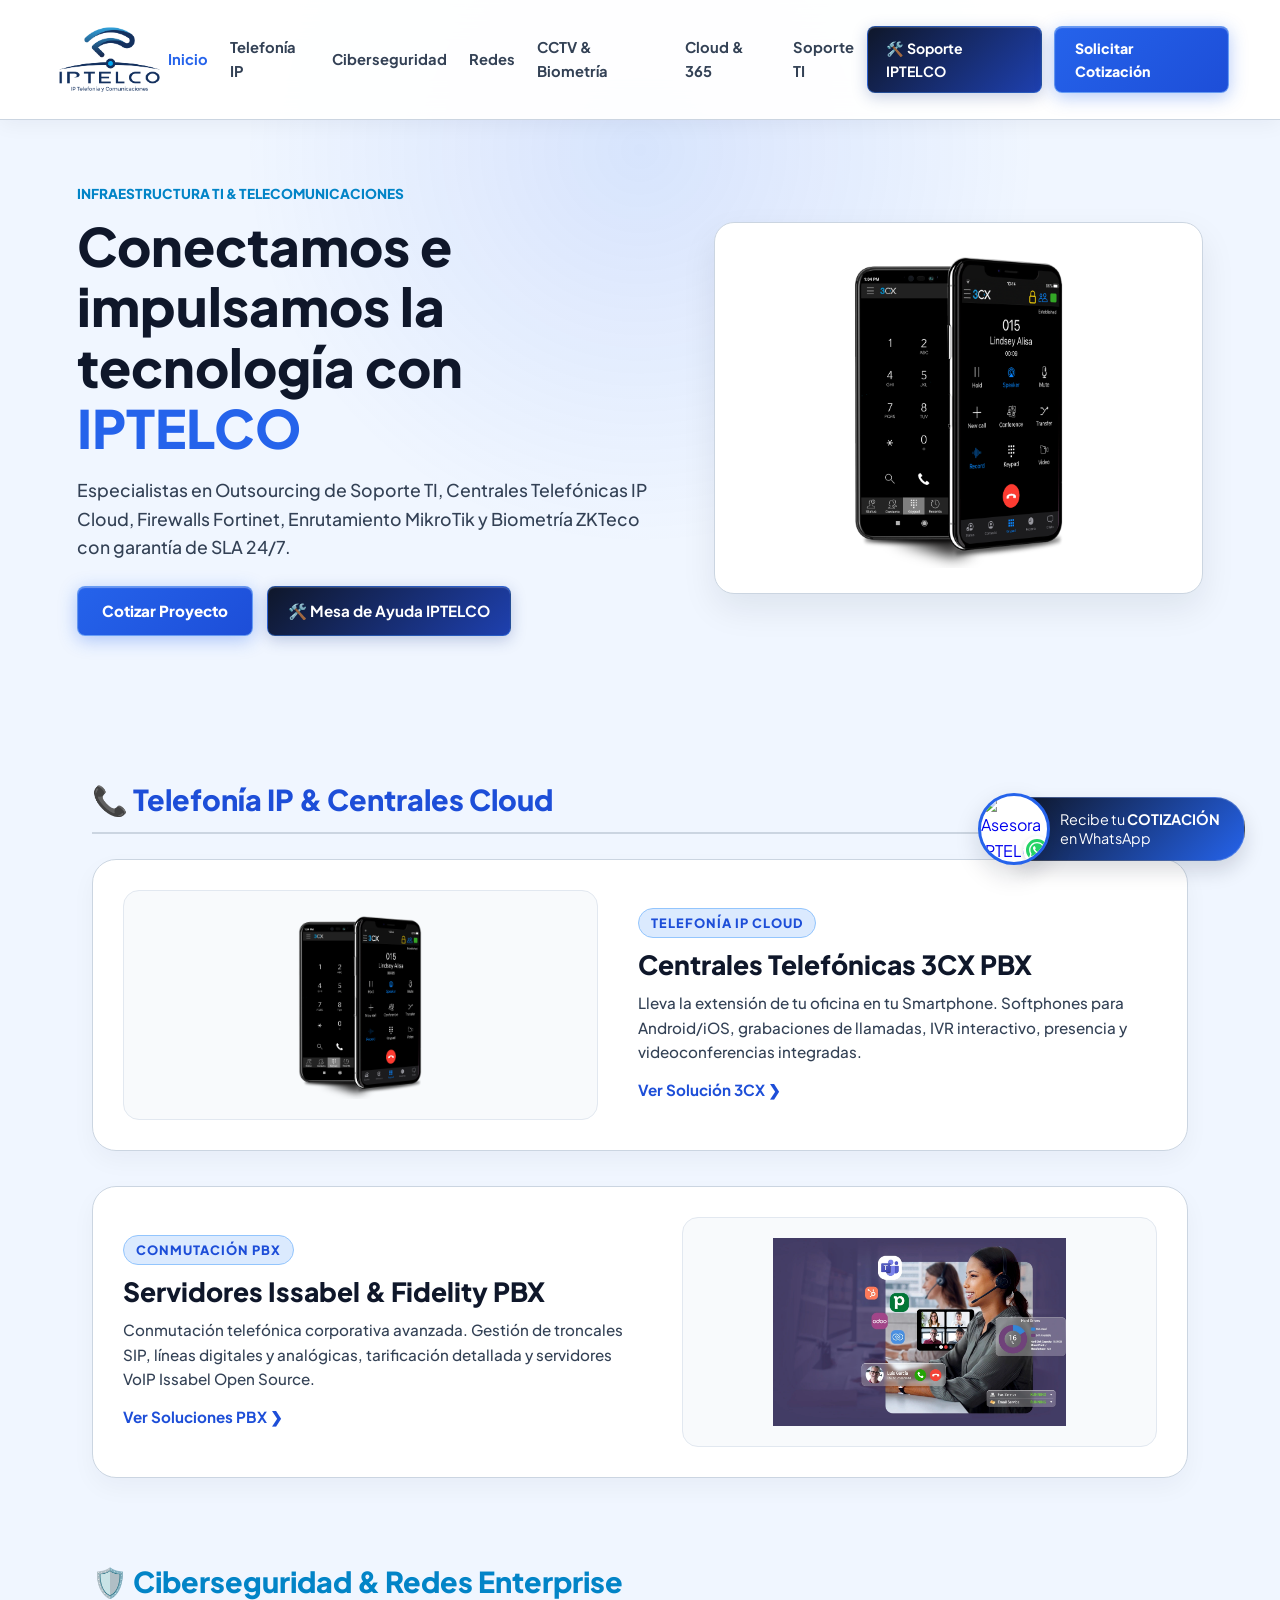
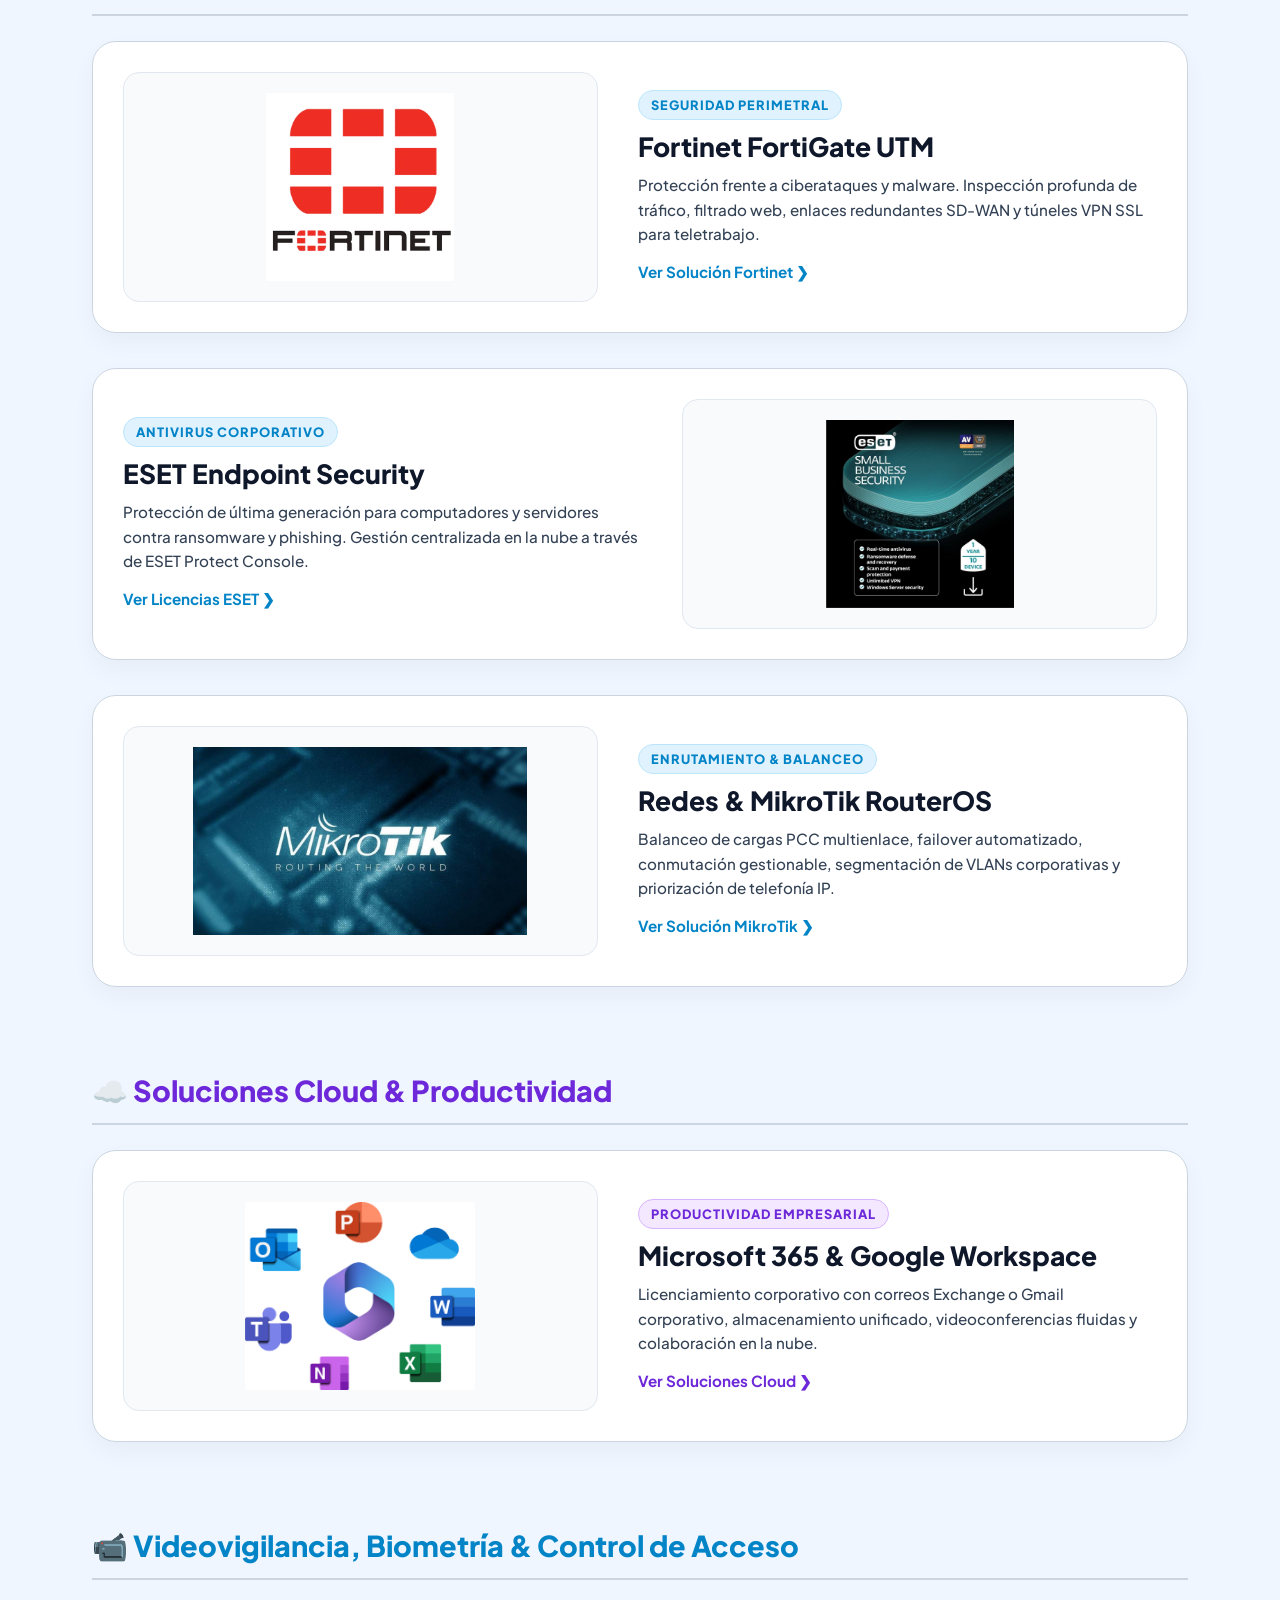
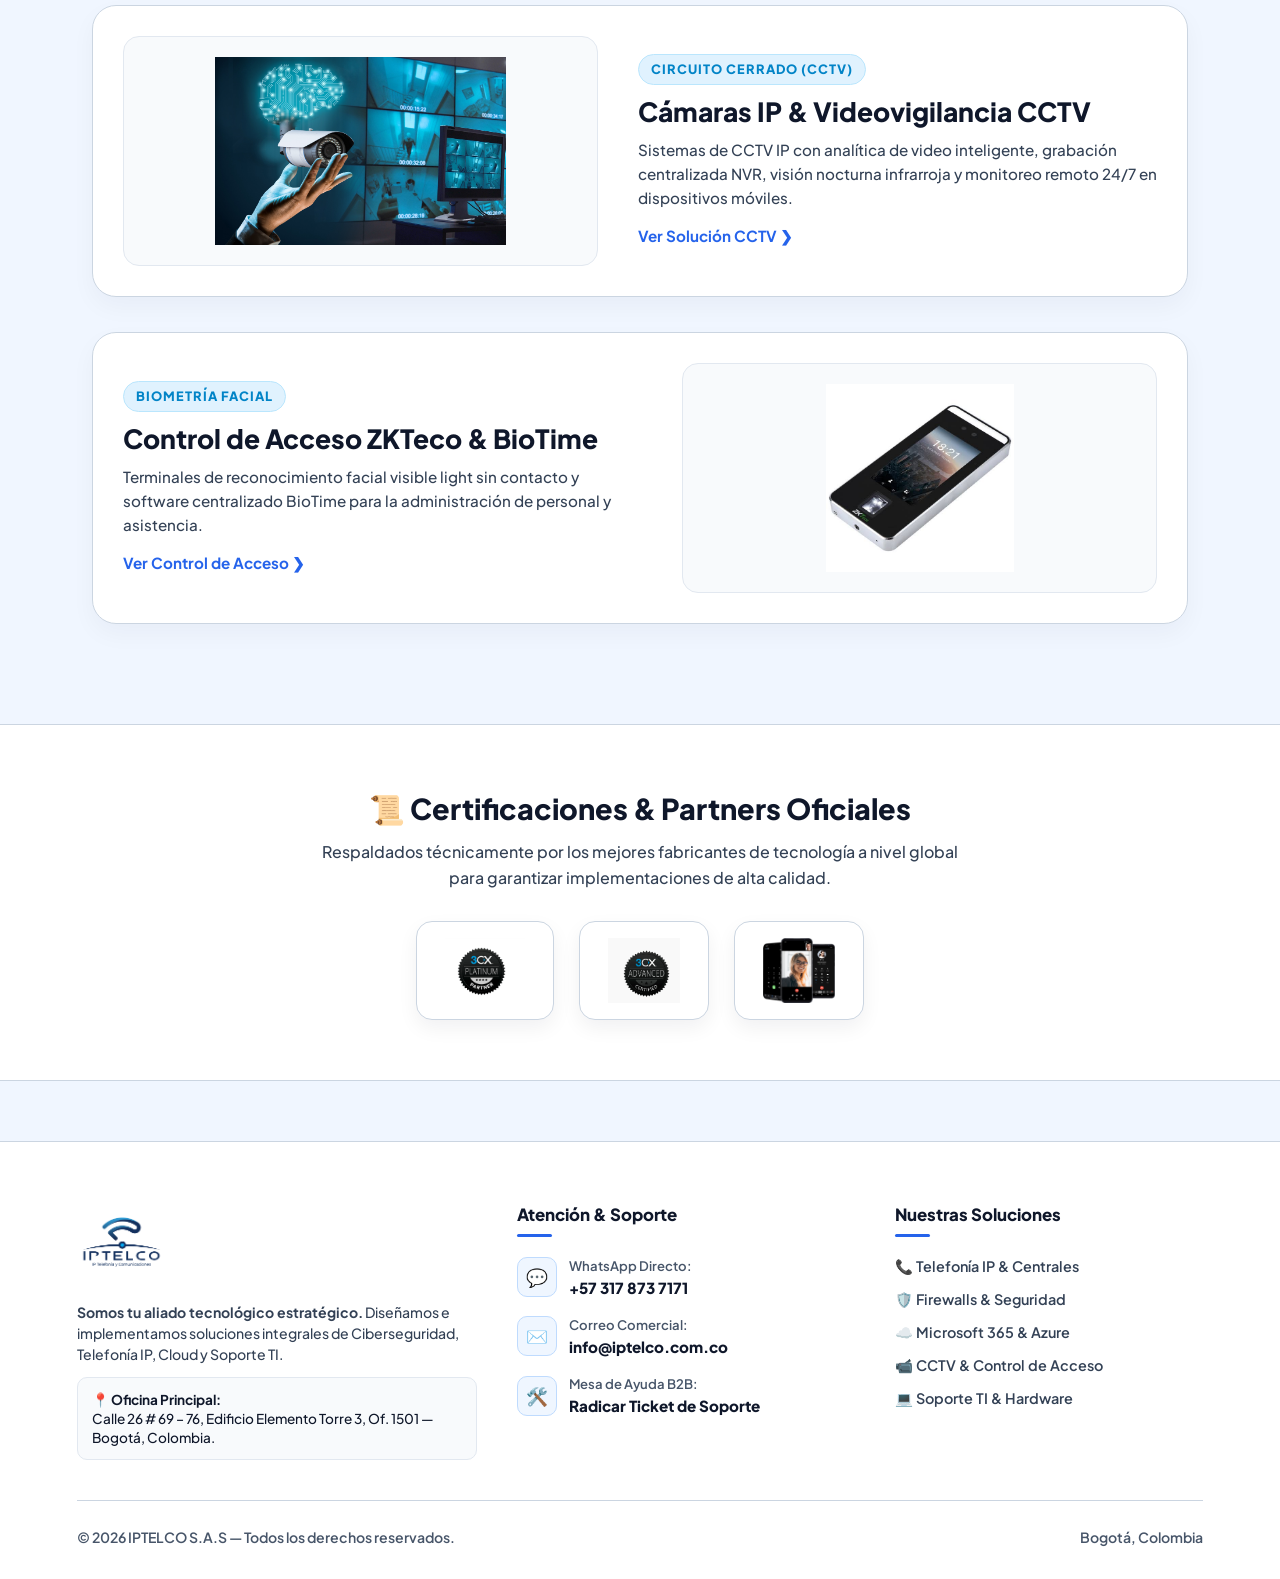
==== index.html @ e3a08867 "index.html" ====
<!DOCTYPE html>
<html lang="es">
<head>
  <meta charset="UTF-8">
  <meta name="viewport" content="width=device-width, initial-scale=1.0">
  <title>IPTELCO S.A.S | IP Telefonía y Comunicaciones</title>

  <!-- FAVICON DE LA PESTAÑA -->
  <link rel="icon" type="image/png" href="img/icono-iptelco.png">
  <link rel="shortcut icon" type="image/png" href="img/icono-iptelco.png">

  <link rel="preconnect" href="https://fonts.googleapis.com">
  <link rel="preconnect" href="https://fonts.gstatic.com" crossorigin>
  <link href="https://fonts.googleapis.com/css2?family=Plus+Jakarta+Sans:wght@400;500;600;700;800&display=swap" rel="stylesheet">

  <style>
    :root {
      --bg-dark: #f0f6ff; /* Fondo Azul Hielo Claro */
      --bg-card: #ffffff;
      --bg-card-hover: #ffffff;
      --accent-blue: #2563eb;
      --accent-cyan: #0284c7;
      --accent-glow: rgba(37, 99, 235, 0.12);
      --text-main: #0f172a;   /* Texto principal super oscuro */
      --text-muted: #334155;  /* Texto secundario de alta legibilidad */
      --border-light: #cbd5e1;
      --border-glow: rgba(37, 99, 235, 0.35);
    }

    * { box-sizing: border-box; margin: 0; padding: 0; }
    html { scroll-behavior: smooth; }
    body {
      font-family: 'Plus Jakarta Sans', sans-serif;
      background-color: var(--bg-dark);
      color: var(--text-main);
      line-height: 1.6;
      overflow-x: hidden;
    }

    .glow-bg {
      position: fixed;
      width: 800px; height: 800px;
      background: radial-gradient(circle, var(--accent-glow) 0%, rgba(240, 246, 255, 0) 70%);
      top: -250px; left: 50%; transform: translateX(-50%);
      z-index: -1; pointer-events: none;
    }

    /* PRELOADER CON LOGO GRANDE */
    #iptelco-preloader { position: fixed; top: 0; left: 0; width: 100vw; height: 100vh; background: #f8fafc; z-index: 99999; display: flex; align-items: center; justify-content: center; animation: fadeOutPreloader 0.4s ease 0.1s forwards; pointer-events: none; }
    .preloader-logo-img { height: 130px !important; width: auto !important; object-fit: contain; animation: pulseLogo 1.6s ease-in-out infinite; }
    @keyframes pulseLogo { 0% { transform: scale(0.92); opacity: 0.8; } 50% { transform: scale(1.05); opacity: 1; } 100% { transform: scale(0.92); opacity: 0.8; } }
    @keyframes fadeOutPreloader { 0% { opacity: 1; visibility: visible; } 100% { opacity: 0; visibility: hidden; } }

    /* LOGO HEADER MÁS GRANDE Y LEGIBLE */
    .brand-logo-container {
      display: flex;
      align-items: center;
      text-decoration: none;
      background: transparent !important;
      margin-left: 4%;
      height: 100%;
      mask-image: none !important;
      -webkit-mask-image: none !important;
      transition: opacity 0.2s ease, transform 0.2s ease;
    }

    .brand-logo-container:hover {
      opacity: 0.95;
      transform: scale(1.02);
    }

    .brand-logo-img {
      height: 105px !important;
      max-height: 105px !important;
      width: auto !important;
      object-fit: contain !important;
      display: block;
    }

    /* HEADER AMPLIO A 120PX PARA QUE EL LOGO RESPIRE */
    header {
      display: flex; justify-content: space-between; align-items: center;
      padding: 6px 0;
      height: 120px;
      position: sticky; top: 0;
      background: rgba(255, 255, 255, 0.95); backdrop-filter: blur(16px);
      border-bottom: 1px solid var(--border-light); z-index: 1000;
      box-shadow: 0 4px 20px rgba(15, 23, 42, 0.05);
    }

    nav { display: flex; align-items: center; gap: 22px; }
    nav a { color: #334155; text-decoration: none; font-size: 0.92rem; font-weight: 700; transition: color 0.2s; }
    nav a:hover, nav a.active { color: var(--accent-blue); }

    .header-actions {
      display: flex;
      align-items: center;
      gap: 12px;
      margin-right: 4%;
    }

    /* 🌌 BOTÓN SOPORTE DARK GLOW */
    .btn-soporte {
      background: linear-gradient(135deg, #0f172a 0%, #1e40af 100%) !important;
      color: #ffffff !important;
      border: 1px solid rgba(59, 130, 246, 0.5) !important;
      padding: 10px 18px;
      border-radius: 8px;
      font-size: 0.88rem;
      font-weight: 700;
      text-decoration: none;
      display: inline-flex;
      align-items: center;
      gap: 8px;
      box-shadow: 0 4px 15px rgba(30, 58, 138, 0.25), inset 0 1px 1px rgba(255, 255, 255, 0.2) !important;
      transition: all 0.25s ease !important;
    }
    .btn-soporte:hover {
      background: linear-gradient(135deg, #1e293b 0%, #2563eb 100%) !important;
      color: #ffffff !important;
      border-color: #60a5fa !important;
      transform: translateY(-2px);
      box-shadow: 0 6px 22px rgba(37, 99, 235, 0.4), inset 0 1px 1px rgba(255, 255, 255, 0.3) !important;
    }

    /* ⚡ BOTÓN COTIZAR PROYECTO */
    .btn-cotizar {
      background: linear-gradient(135deg, #2563eb 0%, #1d4ed8 100%) !important;
      color: #ffffff !important;
      border: 1px solid rgba(147, 197, 253, 0.6) !important;
      padding: 10px 20px;
      border-radius: 8px;
      font-size: 0.88rem;
      font-weight: 800;
      text-decoration: none;
      display: inline-flex;
      align-items: center;
      gap: 6px;
      box-shadow: 0 4px 18px rgba(37, 99, 235, 0.35), inset 0 1px 1px rgba(255, 255, 255, 0.35) !important;
      transition: all 0.25s ease !important;
    }
    .btn-cotizar:hover {
      background: linear-gradient(135deg, #1d4ed8 0%, #1e40af 100%) !important;
      color: #ffffff !important;
      transform: translateY(-2px);
      box-shadow: 0 6px 24px rgba(37, 99, 235, 0.45), inset 0 1px 1px rgba(255, 255, 255, 0.45) !important;
    }

    /* LOGO FOOTER PROPORCIONADO */
    .footer-logo-container {
      display: inline-block;
      background: transparent !important;
      mask-image: none !important;
      -webkit-mask-image: none !important;
      padding: 0 !important;
      margin-bottom: 8px;
    }

    .footer-logo-img {
      height: 80px !important;
      max-height: 80px !important;
      width: auto !important;
      object-fit: contain !important;
      display: block;
    }

    /* HERO PRINCIPAL */
    .hero { padding: 60px 6% 40px 6%; max-width: 1300px; margin: 0 auto; }
    .hero-grid { display: grid; grid-template-columns: 1.1fr 0.9fr; align-items: center; gap: 40px; }
    
    .hero h1 {
      font-size: 3.3rem; font-weight: 800; line-height: 1.15; margin-bottom: 18px;
      color: #0f172a;
    }
    .hero h1 span { color: var(--accent-blue); }
    .hero p { font-size: 1.1rem; color: #334155; margin-bottom: 25px; line-height: 1.6; font-weight: 500; }

    @keyframes floatAnimationHero { 0% { transform: translateY(0px); } 50% { transform: translateY(-14px); } 100% { transform: translateY(0px); } }

    .hero-media-container {
      background: #ffffff; border-radius: 20px; padding: 25px;
      box-shadow: 0 15px 35px rgba(15, 23, 42, 0.08);
      border: 1px solid var(--border-light);
      display: flex; flex-direction: column; align-items: center; justify-content: center;
      animation: floatAnimationHero 4s ease-in-out infinite;
    }
    .hero-media-container img { max-width: 100%; max-height: 320px; object-fit: contain; }

    /* CATÁLOGOS DE PRODUCTOS */
    .services-section { padding: 50px 6% 40px 6%; max-width: 1250px; margin: 0 auto; }
    .category-header-title {
      font-size: 1.8rem; font-weight: 800; color: var(--accent-cyan);
      margin: 50px 0 25px 0; padding-bottom: 10px; border-bottom: 2px solid var(--border-light);
      display: flex; align-items: center; gap: 10px;
    }

    .products-showcase { display: flex; flex-direction: column; gap: 35px; }

    .product-row {
      display: flex; align-items: center; gap: 40px; background: var(--bg-card); border: 1px solid var(--border-light);
      border-radius: 24px; padding: 30px; transition: all 0.35s ease;
      position: relative; cursor: pointer;
      box-shadow: 0 10px 25px rgba(15, 23, 42, 0.04);
    }
    .product-row:hover {
      border-color: var(--border-glow); box-shadow: 0 15px 35px rgba(37, 99, 235, 0.12);
      transform: translateY(-5px); background: var(--bg-card-hover);
    }
    .product-row.reverse { flex-direction: row-reverse; }

    .product-img-box {
      flex: 1; min-width: 270px; height: 230px; background: #f8fafc; border-radius: 16px;
      display: flex; align-items: center; justify-content: center; padding: 20px; overflow: hidden;
      border: 1px solid #e2e8f0;
    }
    .product-img-box img { max-width: 100%; max-height: 100%; object-fit: contain; transition: transform 0.4s ease; }
    .product-row:hover .product-img-box img { transform: scale(1.08) rotate(1deg); }

    .product-info-box { flex: 1.2; display: flex; flex-direction: column; align-items: flex-start; gap: 10px; }
    .product-badge {
      font-size: 0.8rem; font-weight: 800; color: #0284c7; text-transform: uppercase; letter-spacing: 1px;
      background: #e0f2fe; padding: 4px 12px; border-radius: 20px; border: 1px solid #bae6fd;
    }
    .product-info-box h3 { font-size: 1.65rem; font-weight: 800; color: #0f172a; line-height: 1.25; }
    .product-info-box p { font-size: 0.95rem; color: #334155; line-height: 1.6; font-weight: 500; }
    
    .btn-link {
      display: inline-flex; align-items: center; gap: 8px; color: var(--accent-blue); font-weight: 700; text-decoration: none;
      font-size: 0.95rem; margin-top: 4px; transition: gap 0.2s;
    }
    .btn-link:hover { gap: 12px; color: #1d4ed8; }
    .btn-link::after { content: ''; position: absolute; top: 0; right: 0; bottom: 0; left: 0; z-index: 10; border-radius: 24px; }

    /* CERTIFICACIONES */
    .certs-info-section {
      background: #ffffff; border-top: 1px solid var(--border-light); border-bottom: 1px solid var(--border-light);
      padding: 60px 6%; margin: 60px 0; text-align: center;
    }
    .certs-info-title { font-size: 1.8rem; font-weight: 800; color: #0f172a; margin-bottom: 8px; }
    .certs-info-subtitle { color: #334155; font-size: 1rem; max-width: 650px; margin: 0 auto 30px auto; font-weight: 500; }
    .certs-badges-grid { display: flex; justify-content: center; align-items: center; gap: 25px; flex-wrap: wrap; }
    .cert-badge-lg-card {
      background: #ffffff; padding: 16px 28px; border-radius: 16px; display: flex; align-items: center; justify-content: center;
      box-shadow: 0 8px 20px rgba(15, 23, 42, 0.06); border: 1px solid var(--border-light); transition: transform 0.3s ease, box-shadow 0.3s ease;
    }
    .cert-badge-lg-card:hover { transform: translateY(-6px); box-shadow: 0 12px 25px rgba(37, 99, 235, 0.15); }
    .cert-badge-lg-card img { height: 65px; width: auto; object-fit: contain; }

    /* FOOTER OPTIMIZADO */
    footer { background: #ffffff; border-top: 1px solid var(--border-light); padding: 60px 6% 30px 6%; color: #334155; font-size: 0.9rem; }
    .footer-grid { display: grid; grid-template-columns: 1.3fr 1.1fr 1fr; gap: 40px; max-width: 1250px; margin: 0 auto 40px auto; align-items: start; }
    .footer-col-brand { display: flex; flex-direction: column; gap: 12px; }
    
    .address-card { 
      background: #f8fafc; 
      border: 1px solid #e2e8f0; 
      padding: 12px 14px; 
      border-radius: 10px; 
      font-size: 0.85rem; 
      color: #0f172a; 
      font-weight: 500;
      line-height: 1.4;
    }
    
    .footer-col h4 { color: #0f172a; font-size: 1.05rem; font-weight: 800; margin-bottom: 18px; position: relative; padding-bottom: 8px; }
    .footer-col h4::after { content: ''; position: absolute; bottom: 0; left: 0; width: 35px; height: 3px; background: var(--accent-blue); border-radius: 2px; }
    
    .footer-links { list-style: none; display: flex; flex-direction: column; gap: 10px; }
    .footer-links a { color: #334155; text-decoration: none; transition: color 0.2s; font-weight: 600; }
    .footer-links a:hover { color: var(--accent-blue); }

    /* CONTACTO FOOTER */
    .contact-item { display: flex; align-items: center; gap: 12px; margin-bottom: 14px; color: #0f172a; text-decoration: none; }
    .contact-item:hover { color: var(--accent-blue); }
    .contact-item span { color: #475569 !important; font-size: 0.82rem; font-weight: 600; display: block; }
    .contact-item b { color: #0f172a !important; font-size: 0.95rem; font-weight: 800; }

    .contact-icon-box { 
      width: 40px; height: 40px; border-radius: 10px; 
      background: #eff6ff; border: 1px solid #bfdbfe; 
      display: flex; align-items: center; justify-content: center; 
      color: var(--accent-blue); font-weight: 700; flex-shrink: 0; 
      font-size: 1.1rem;
    }
    
    .contact-icon-box.red-box {
      background: #eff6ff !important;
      border-color: #bfdbfe !important;
      color: #1d4ed8 !important;
    }

    .footer-bottom { 
      max-width: 1250px; margin: 0 auto; padding-top: 25px; 
      border-top: 1px solid var(--border-light); 
      display: flex; justify-content: space-between; align-items: center; 
      flex-wrap: wrap; gap: 15px; font-size: 0.88rem; color: #475569; font-weight: 600; 
    }

    /* WIDGET WHATSAPP */
    .whatsapp-widget { position: fixed; bottom: 35px; right: 35px; z-index: 99990; display: flex; align-items: center; text-decoration: none; animation: floatWidget 4s ease-in-out infinite; }
    @keyframes floatWidget { 0% { transform: translateY(0px); } 50% { transform: translateY(-8px); } 100% { transform: translateY(0px); } }
    .wa-avatar-box { width: 72px; height: 72px; border-radius: 50%; border: 3px solid var(--accent-blue); background: #ffffff; position: relative; z-index: 2; box-shadow: 0 10px 25px rgba(15, 23, 42, 0.15); display: flex; align-items: center; justify-content: center; overflow: hidden; }
    .wa-avatar-box img { width: 100%; height: 100%; object-fit: cover; }
    .wa-icon-badge { position: absolute; bottom: -2px; right: -4px; width: 28px; height: 28px; background: #25D366; border-radius: 50%; border: 3px solid #ffffff; display: flex; align-items: center; justify-content: center; box-shadow: 0 2px 5px rgba(0,0,0,0.15); }
    .wa-banner { background: linear-gradient(135deg, #0f172a, var(--accent-blue)); color: #ffffff; padding: 12px 24px 12px 42px; border-radius: 0 30px 30px 0; font-size: 0.9rem; line-height: 1.3; margin-left: -32px; z-index: 1; box-shadow: 0 10px 20px rgba(15,23,42,0.15); border: 1px solid rgba(255,255,255,0.2); border-left: none; transition: all 0.3s ease; white-space: nowrap; }
    .whatsapp-widget:hover .wa-banner { background: linear-gradient(135deg, #0f172a, var(--accent-cyan)); transform: translateX(6px); }

    @media (max-width: 900px) {
      header { height: 90px; }
      .brand-logo-img { height: 70px !important; max-height: 70px !important; }
      .footer-grid, .hero-grid { grid-template-columns: 1fr; }
      .product-row, .product-row.reverse { flex-direction: column; padding: 22px; gap: 20px; }
      .product-img-box { width: 100%; height: 200px; }
      nav { display: none; }
      .whatsapp-widget { bottom: 20px; right: 20px; }
      .wa-avatar-box { width: 62px; height: 62px; }
      .wa-banner { padding: 10px 18px 10px 35px; font-size: 0.8rem; margin-left: -28px; }
    }
  </style>
</head>
<body>

  <!-- PRELOADER -->
  <div id="iptelco-preloader">
    <div class="preloader-content">
      <img src="img/logo-main.png" alt="IPTELCO Logo" class="preloader-logo-img">
    </div>
  </div>
  <div class="glow-bg"></div>

  <!-- HEADER -->
  <header>
    <a href="index.html" class="brand-logo-container">
      <img src="img/logo-main.png" alt="IPTELCO Logo" class="brand-logo-img">
    </a>

    <nav>
      <a href="index.html" class="active">Inicio</a>
      <a href="telefonia-ip.html">Telefonía IP</a>
      <a href="ciberseguridad.html">Ciberseguridad</a>
      <a href="redes-mikrotik.html">Redes</a>
      <a href="cctv-biometria.html">CCTV & Biometría</a>
      <a href="soluciones-cloud.html">Cloud & 365</a>
      <a href="outsourcing-ti.html">Soporte TI</a>
    </nav>

    <div class="header-actions">
      <a href="soporte.html" class="btn-soporte">🛠️ Soporte IPTELCO</a>
      <a href="cotizacion.html" class="btn-cotizar">Solicitar Cotización</a>
    </div>
  </header>

  <!-- HERO PRINCIPAL -->
  <section class="hero">
    <div class="hero-grid">
      <div>
        <span style="color: #0284c7; font-weight: 800; font-size: 0.85rem; text-transform: uppercase;">Infraestructura TI & Telecomunicaciones</span>
        <h1 style="margin-top: 10px;">Conectamos e impulsamos la tecnología con <span>IPTELCO</span></h1>
        <p>Especialistas en Outsourcing de Soporte TI, Centrales Telefónicas IP Cloud, Firewalls Fortinet, Enrutamiento MikroTik y Biometría ZKTeco con garantía de SLA 24/7.</p>

        <div style="display: flex; gap: 14px; flex-wrap: wrap;">
          <a href="cotizacion.html" class="btn-cotizar" style="padding: 12px 24px; font-size: 0.95rem;">Cotizar Proyecto</a>
          <a href="soporte.html" class="btn-soporte" style="padding: 12px 20px; font-size: 0.95rem;">🛠️ Mesa de Ayuda IPTELCO</a>
        </div>
      </div>

      <div class="hero-media-container">
        <img src="img/3cx.png" alt="3CX Softphone App IPTELCO" onerror="this.src='img/3cx-PBX.png';">
      </div>
    </div>
  </section>

  <!-- CATÁLOGOS DE PRODUCTOS -->
  <section class="services-section">
    
    <div class="category-header-title" style="color: #1d4ed8;">📞 Telefonía IP & Centrales Cloud</div>
    <div class="products-showcase">
      <div class="product-row">
        <div class="product-img-box"><img src="img/3cx.png" alt="3CX App"></div>
        <div class="product-info-box">
          <span class="product-badge" style="color: #1d4ed8; background: #dbeafe; border-color: #93c5fd;">Telefonía IP Cloud</span>
          <h3>Centrales Telefónicas 3CX PBX</h3>
          <p>Lleva la extensión de tu oficina en tu Smartphone. Softphones para Android/iOS, grabaciones de llamadas, IVR interactivo, presencia y videoconferencias integradas.</p>
          <a href="telefonia-ip.html" class="btn-link" style="color: #1d4ed8;">Ver Solución 3CX ❯</a>
        </div>
      </div>

      <div class="product-row reverse">
        <div class="product-img-box"><img src="img/Issabel-2.png" alt="Issabel PBX" onerror="this.src='img/Issabel.png';"></div>
        <div class="product-info-box">
          <span class="product-badge" style="color: #1d4ed8; background: #dbeafe; border-color: #93c5fd;">Conmutación PBX</span>
          <h3>Servidores Issabel & Fidelity PBX</h3>
          <p>Conmutación telefónica corporativa avanzada. Gestión de troncales SIP, líneas digitales y analógicas, tarificación detallada y servidores VoIP Issabel Open Source.</p>
          <a href="telefonia-ip.html" class="btn-link" style="color: #1d4ed8;">Ver Soluciones PBX ❯</a>
        </div>
      </div>
    </div>

    <div class="category-header-title" style="color: #0284c7; margin-top: 80px;">🛡️ Ciberseguridad & Redes Enterprise</div>
    <div class="products-showcase">
      <div class="product-row">
        <div class="product-img-box"><img src="img/fortinet.png" alt="FortiGate UTM"></div>
        <div class="product-info-box">
          <span class="product-badge" style="color: #0284c7; background: #e0f2fe; border-color: #bae6fd;">Seguridad Perimetral</span>
          <h3>Fortinet FortiGate UTM</h3>
          <p>Protección frente a ciberataques y malware. Inspección profunda de tráfico, filtrado web, enlaces redundantes SD-WAN y túneles VPN SSL para teletrabajo.</p>
          <a href="ciberseguridad.html" class="btn-link" style="color: #0284c7;">Ver Solución Fortinet ❯</a>
        </div>
      </div>

      <div class="product-row reverse">
        <div class="product-img-box"><img src="img/eset.jpg" alt="ESET Endpoint"></div>
        <div class="product-info-box">
          <span class="product-badge" style="color: #0284c7; background: #e0f2fe; border-color: #bae6fd;">Antivirus Corporativo</span>
          <h3>ESET Endpoint Security</h3>
          <p>Protección de última generación para computadores y servidores contra ransomware y phishing. Gestión centralizada en la nube a través de ESET Protect Console.</p>
          <a href="ciberseguridad.html" class="btn-link" style="color: #0284c7;">Ver Licencias ESET ❯</a>
        </div>
      </div>

      <div class="product-row">
        <div class="product-img-box"><img src="img/mikrotik.jpg" alt="MikroTik RouterOS"></div>
        <div class="product-info-box">
          <span class="product-badge" style="color: #0284c7; background: #e0f2fe; border-color: #bae6fd;">Enrutamiento & Balanceo</span>
          <h3>Redes & MikroTik RouterOS</h3>
          <p>Balanceo de cargas PCC multienlace, failover automatizado, conmutación gestionable, segmentación de VLANs corporativas y priorización de telefonía IP.</p>
          <a href="redes-mikrotik.html" class="btn-link" style="color: #0284c7;">Ver Solución MikroTik ❯</a>
        </div>
      </div>
    </div>

    <div class="category-header-title" style="color: #6d28d9; margin-top: 80px;">☁️ Soluciones Cloud & Productividad</div>
    <div class="products-showcase">
      <div class="product-row">
        <div class="product-img-box"><img src="img/offices-365.png" alt="Microsoft 365" onerror="this.src='img/365.png';"></div>
        <div class="product-info-box">
          <span class="product-badge" style="color: #6d28d9; background: #f3e8ff; border-color: #d8b4fe;">Productividad Empresarial</span>
          <h3>Microsoft 365 & Google Workspace</h3>
          <p>Licenciamiento corporativo con correos Exchange o Gmail corporativo, almacenamiento unificado, videoconferencias fluidas y colaboración en la nube.</p>
          <a href="soluciones-cloud.html" class="btn-link" style="color: #6d28d9;">Ver Soluciones Cloud ❯</a>
        </div>
      </div>
    </div>

    <div class="category-header-title" style="color: #0284c7; margin-top: 80px;">📹 Videovigilancia, Biometría & Control de Acceso</div>
    <div class="products-showcase">
      <div class="product-row">
        <div class="product-img-box"><img src="img/video-vigilancia.jpg" alt="Cámaras CCTV IP"></div>
        <div class="product-info-box">
          <span class="product-badge">Circuito Cerrado (CCTV)</span>
          <h3>Cámaras IP & Videovigilancia CCTV</h3>
          <p>Sistemas de CCTV IP con analítica de video inteligente, grabación centralizada NVR, visión nocturna infrarroja y monitoreo remoto 24/7 en dispositivos móviles.</p>
          <a href="cctv-biometria.html" class="btn-link">Ver Solución CCTV ❯</a>
        </div>
      </div>

      <div class="product-row reverse">
        <div class="product-img-box"><img src="img/sped-face.jpg" alt="ZKTeco SpeedFace"></div>
        <div class="product-info-box">
          <span class="product-badge">Biometría Facial</span>
          <h3>Control de Acceso ZKTeco & BioTime</h3>
          <p>Terminales de reconocimiento facial visible light sin contacto y software centralizado BioTime para la administración de personal y asistencia.</p>
          <a href="cctv-biometria.html" class="btn-link">Ver Control de Acceso ❯</a>
        </div>
      </div>
    </div>

  </section>

  <!-- CERTIFICACIONES -->
  <section class="certs-info-section">
    <h2 class="certs-info-title">📜 Certificaciones & Partners Oficiales</h2>
    <p class="certs-info-subtitle">Respaldados técnicamente por los mejores fabricantes de tecnología a nivel global para garantizar implementaciones de alta calidad.</p>
    
    <div class="certs-badges-grid">
      <div class="cert-badge-lg-card">
        <img src="img/3cx-parner.png" alt="3CX Platinum Partner">
      </div>
      <div class="cert-badge-lg-card">
        <img src="img/3cx-avanced.png" alt="3CX Advanced Certified Engineer">
      </div>
      <div class="cert-badge-lg-card">
        <img src="img/3cx-PBX.png" alt="3CX Enterprise PBX" onerror="this.src='img/3cx.png';">
      </div>
    </div>
  </section>

  <!-- FOOTER -->
  <footer>
    <div class="footer-grid">
      
      <div class="footer-col-brand">
        <a href="index.html" class="footer-logo-container">
          <img src="img/logo-main.png" alt="IPTELCO Logo" class="footer-logo-img">
        </a>
        <p style="font-size: 0.88rem; color: #334155; line-height: 1.5; font-weight: 500;">
          <b>Somos tu aliado tecnológico estratégico.</b> Diseñamos e implementamos soluciones integrales de Ciberseguridad, Telefonía IP, Cloud y Soporte TI.
        </p>
        <div class="address-card">
          📍 <b>Oficina Principal:</b><br>
          Calle 26 # 69 – 76, Edificio Elemento Torre 3, Of. 1501 — Bogotá, Colombia.
        </div>
      </div>

      <div class="footer-col">
        <h4>Atención & Soporte</h4>
        <a href="https://wa.me/573178737171" target="_blank" class="contact-item">
          <div class="contact-icon-box">💬</div>
          <div><span>WhatsApp Directo:</span><b>+57 317 873 7171</b></div>
        </a>
        <a href="mailto:info@iptelco.com.co" class="contact-item">
          <div class="contact-icon-box">✉️</div>
          <div><span>Correo Comercial:</span><b>info@iptelco.com.co</b></div>
        </a>
        <a href="soporte.html" class="contact-item">
          <div class="contact-icon-box red-box">🛠️</div>
          <div><span>Mesa de Ayuda B2B:</span><b>Radicar Ticket de Soporte</b></div>
        </a>
      </div>

      <div class="footer-col">
        <h4>Nuestras Soluciones</h4>
        <ul class="footer-links">
          <li><a href="telefonia-ip.html">📞 Telefonía IP & Centrales</a></li>
          <li><a href="ciberseguridad.html">🛡️ Firewalls & Seguridad</a></li>
          <li><a href="soluciones-cloud.html">☁️ Microsoft 365 & Azure</a></li>
          <li><a href="cctv-biometria.html">📹 CCTV & Control de Acceso</a></li>
          <li><a href="outsourcing-ti.html">💻 Soporte TI & Hardware</a></li>
        </ul>
      </div>
    </div>
    
    <div class="footer-bottom">
      <div>© 2026 IPTELCO S.A.S — Todos los derechos reservados.</div>
      <div style="color: #475569;">Bogotá, Colombia</div>
    </div>
  </footer>

  <a href="https://wa.me/573178737171" target="_blank" class="whatsapp-widget">
    <div class="wa-avatar-box"><img src="https://cdn-icons-png.flaticon.com/512/4140/4140048.png" alt="Asesora IPTELCO"><div class="wa-icon-badge"><svg viewBox="0 0 24 24" fill="white" width="16" height="16"><path d="M17.472 14.382c-.297-.149-1.758-.867-2.03-.967-.273-.099-.471-.148-.67.15-.197.297-.767.966-.94 1.164-.173.199-.347.223-.644.075-.297-.15-1.255-.463-2.39-1.475-.883-.788-1.48-1.761-1.653-2.059-.173-.297-.018-.458.13-.606.134-.133.298-.347.446-.52.149-.174.198-.298.298-.497.099-.198.05-.371-.025-.52-.075-.149-.669-1.612-.916-2.207-.242-.579-.487-.5-.669-.51a12.8 12.8 0 0 0-.57-.01c-.198 0-.52.074-.792.372-.272.297-1.04 1.016-1.04 2.479 0 1.462 1.065 2.875 1.213 3.074.149.198 2.096 3.2 5.077 4.487.709.306 1.262.489 1.694.625.712.227 1.36.195 1.871.118.571-.085 1.758-.719 2.006-1.413.248-.694.248-1.289.173-1.413-.074-.124-.272-.198-.57-.347m-5.421 7.403h-.004a9.87 9.87 0 0 1-5.031-1.378l-.361-.214-3.741.982.998-3.648-.235-.374a9.86 9.86 0 0 1-1.51-5.26c.001-5.45 4.436-9.884 9.888-9.884 2.64 0 5.122 1.03 6.988 2.898a9.825 9.825 0 0 1 2.893 6.994c-.003 5.45-4.437 9.884-9.885 9.884m8.413-18.297A11.815 11.815 0 0 0 12.05 0C5.495 0 .16 5.335.157 11.892c0 2.096.547 4.142 1.588 5.945L.057 24l6.305-1.654a11.882 11.882 0 0 0 5.683 1.448h.005c6.554 0 11.89-5.335 11.893-11.893a11.821 11.821 0 0 0-3.48-8.413Z"/></svg></div>
  </div>
  <div class="wa-banner"><span>Recibe tu <strong>COTIZACIÓN</strong><br>en WhatsApp</span></div>
  </a>

</body>
</html>
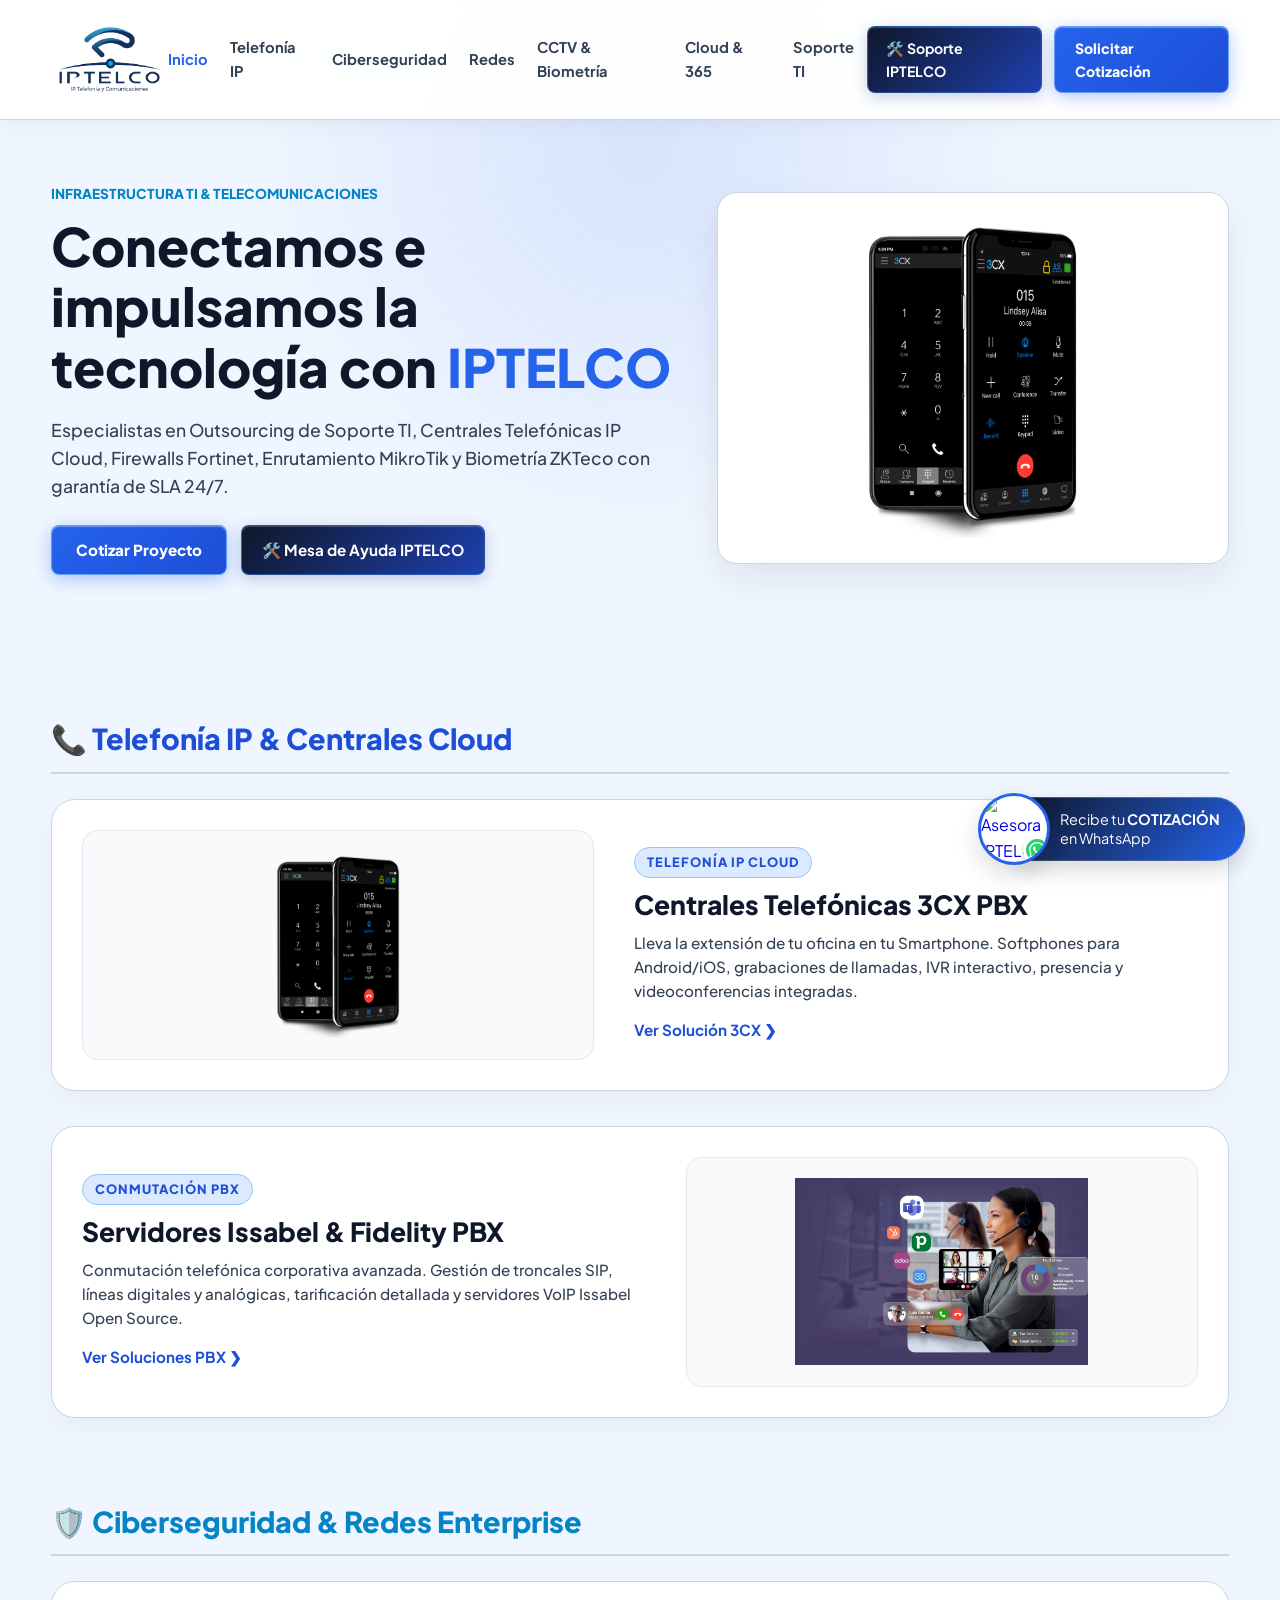
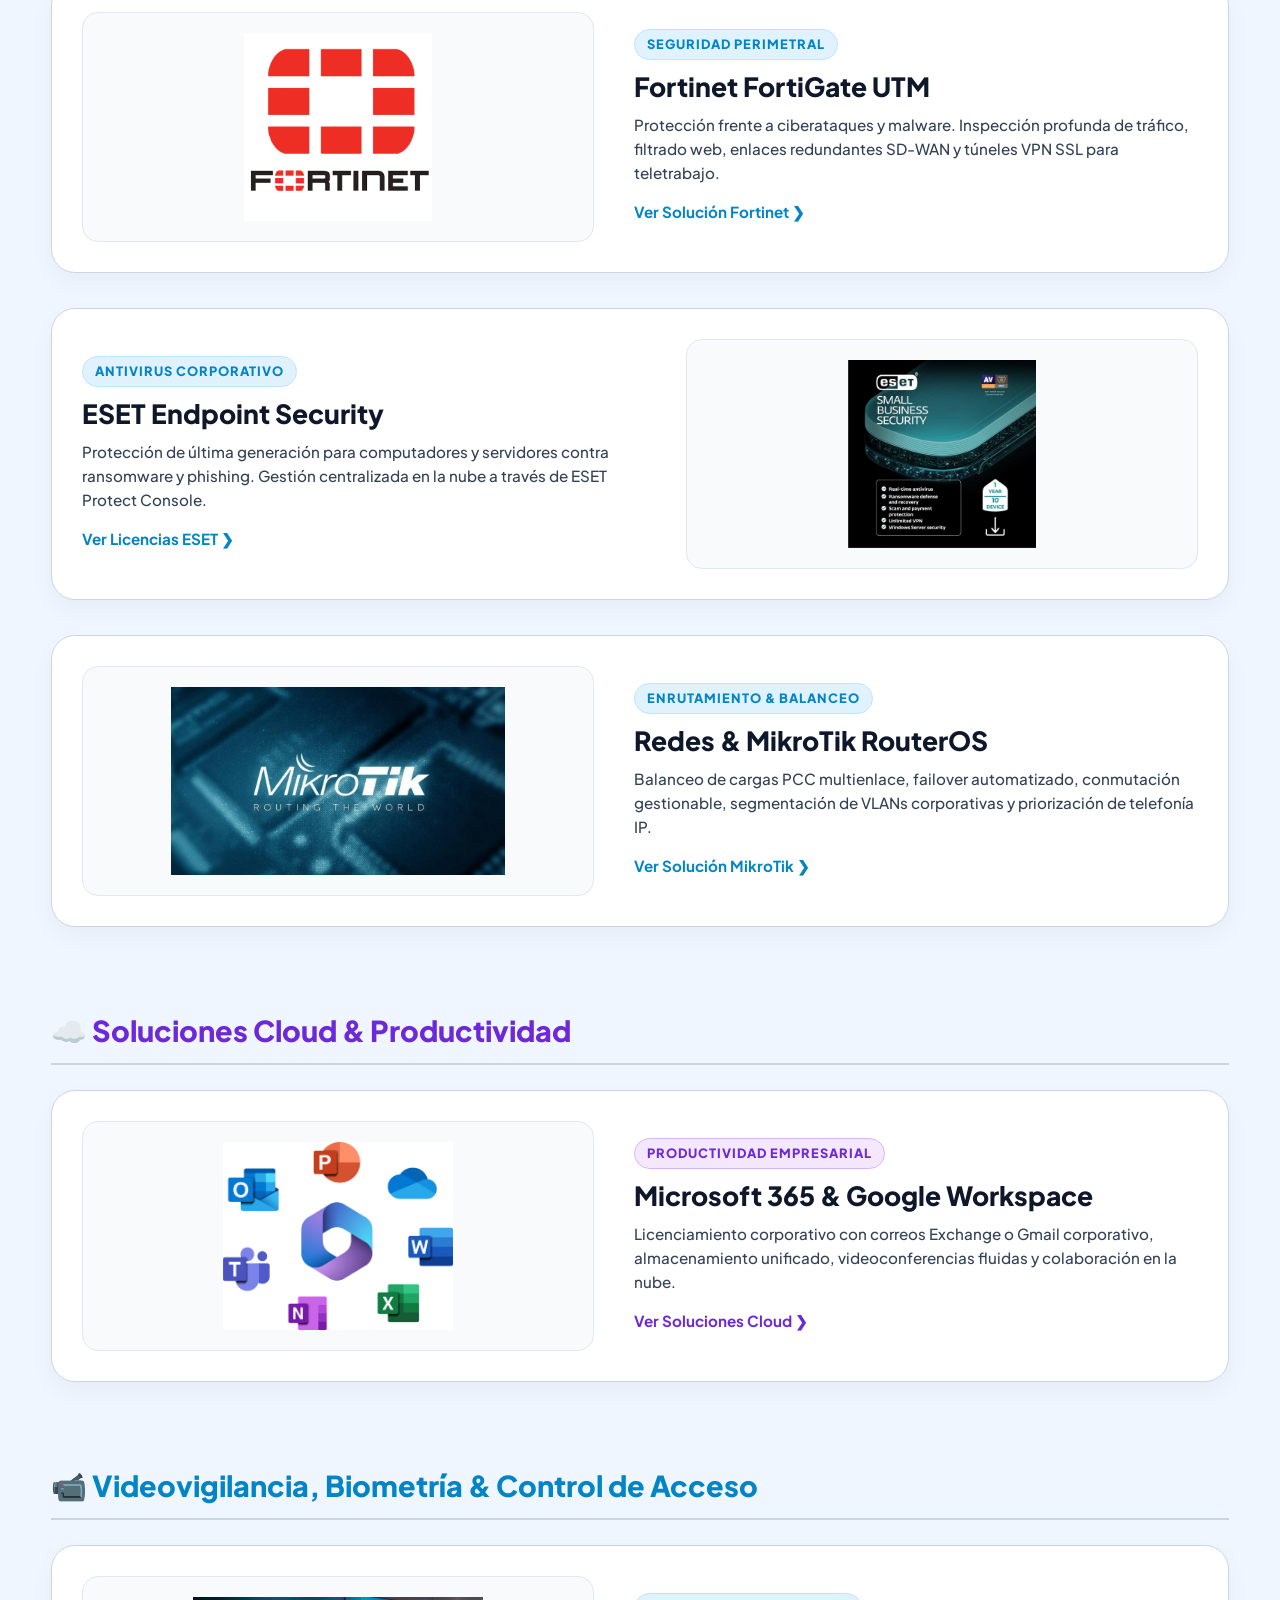
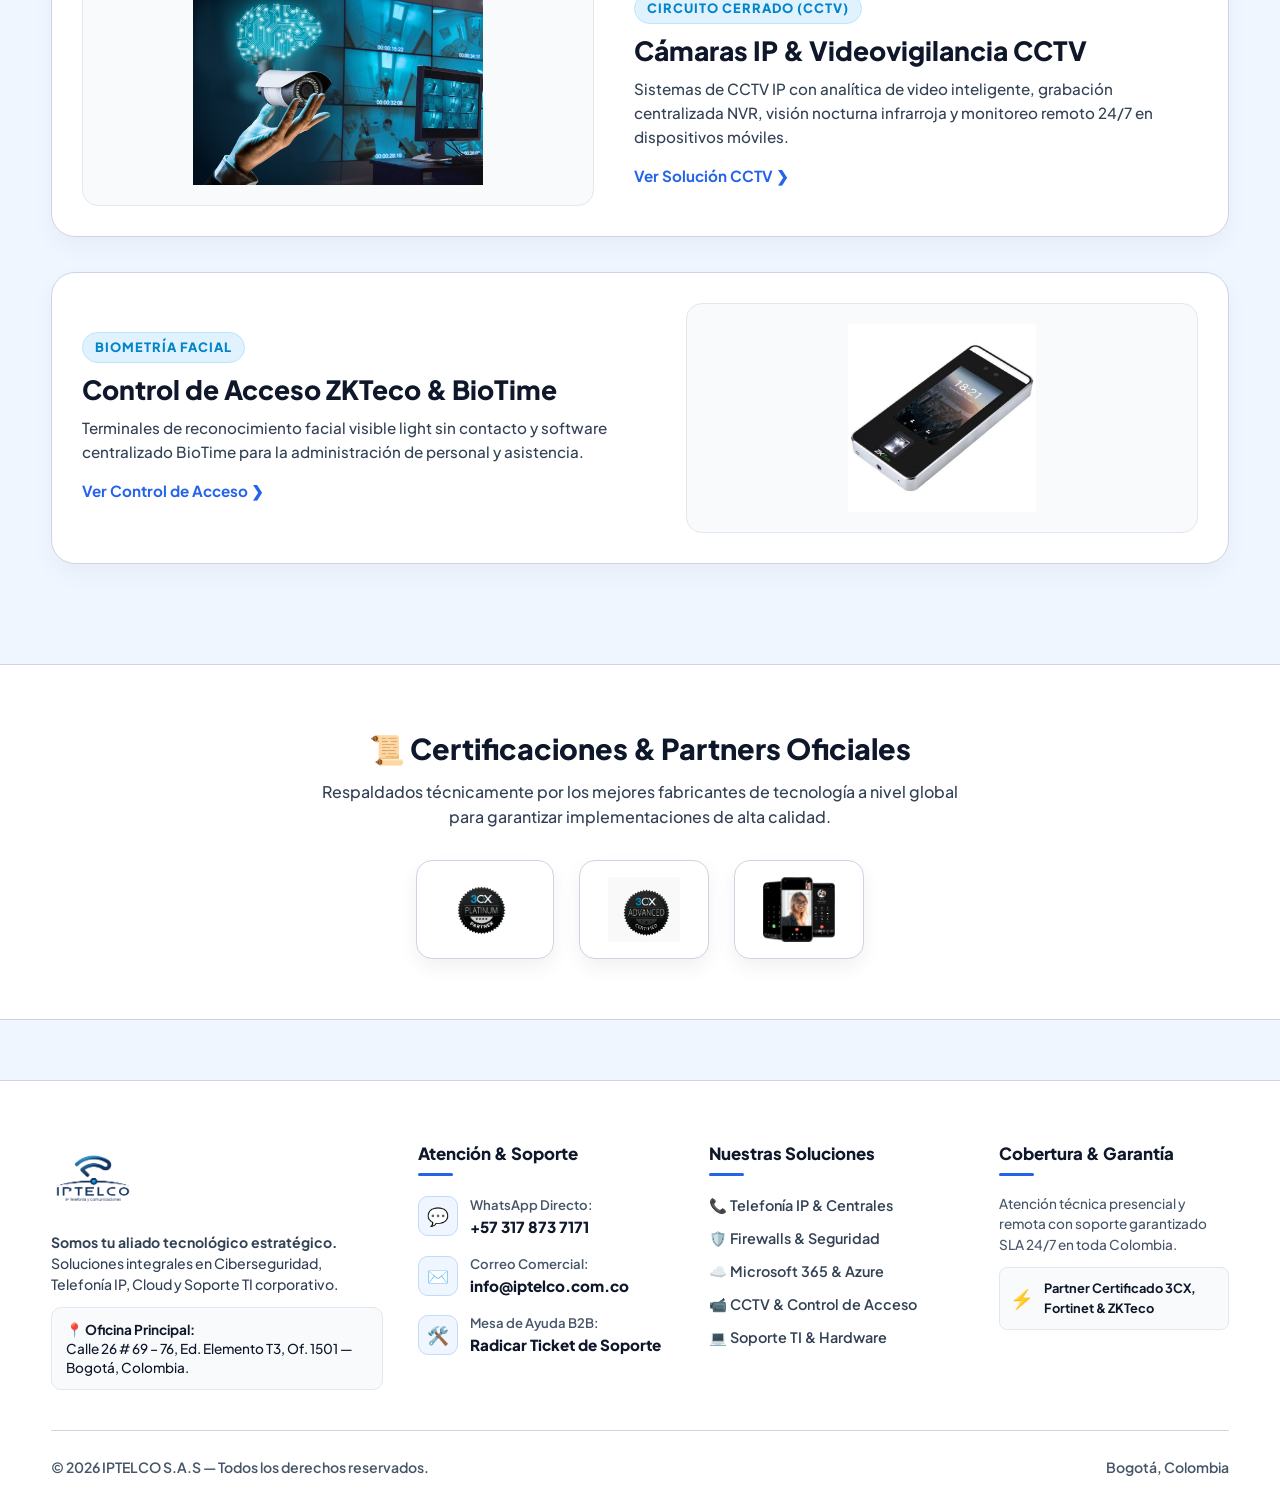
==== commit 846fcf57: "index.html" ====
--- a/index.html
+++ b/index.html
@@ -146,111 +146,125 @@
       box-shadow: 0 6px 24px rgba(37, 99, 235, 0.45), inset 0 1px 1px rgba(255, 255, 255, 0.45) !important;
     }
 
-    /* LOGO FOOTER PROPORCIONADO */
+    /* HERO PRINCIPAL */
+    .hero { padding: 60px 4% 40px 4%; max-width: 1420px; margin: 0 auto; }
+    .hero-grid { display: grid; grid-template-columns: 1.1fr 0.9fr; align-items: center; gap: 40px; }
+    
+    .hero h1 {
+      font-size: 3.3rem; font-weight: 800; line-height: 1.15; margin-bottom: 18px;
+      color: #0f172a;
+    }
+    .hero h1 span { color: var(--accent-blue); }
+    .hero p { font-size: 1.1rem; color: #334155; margin-bottom: 25px; line-height: 1.6; font-weight: 500; }
+
+    @keyframes floatAnimationHero { 0% { transform: translateY(0px); } 50% { transform: translateY(-14px); } 100% { transform: translateY(0px); } }
+
+    .hero-media-container {
+      background: #ffffff; border-radius: 20px; padding: 25px;
+      box-shadow: 0 15px 35px rgba(15, 23, 42, 0.08);
+      border: 1px solid var(--border-light);
+      display: flex; flex-direction: column; align-items: center; justify-content: center;
+      animation: floatAnimationHero 4s ease-in-out infinite;
+    }
+    .hero-media-container img { max-width: 100%; max-height: 320px; object-fit: contain; }
+
+    /* CATÁLOGOS DE PRODUCTOS */
+    .services-section { padding: 50px 4% 40px 4%; max-width: 1420px; margin: 0 auto; }
+    .category-header-title {
+      font-size: 1.8rem; font-weight: 800; color: var(--accent-cyan);
+      margin: 50px 0 25px 0; padding-bottom: 10px; border-bottom: 2px solid var(--border-light);
+      display: flex; align-items: center; gap: 10px;
+    }
+
+    .products-showcase { display: flex; flex-direction: column; gap: 35px; }
+
+    .product-row {
+      display: flex; align-items: center; gap: 40px; background: var(--bg-card); border: 1px solid var(--border-light);
+      border-radius: 24px; padding: 30px; transition: all 0.35s ease;
+      position: relative; cursor: pointer;
+      box-shadow: 0 10px 25px rgba(15, 23, 42, 0.04);
+    }
+    .product-row:hover {
+      border-color: var(--border-glow); box-shadow: 0 15px 35px rgba(37, 99, 235, 0.12);
+      transform: translateY(-5px); background: var(--bg-card-hover);
+    }
+    .product-row.reverse { flex-direction: row-reverse; }
+
+    .product-img-box {
+      flex: 1; min-width: 270px; height: 230px; background: #f8fafc; border-radius: 16px;
+      display: flex; align-items: center; justify-content: center; padding: 20px; overflow: hidden;
+      border: 1px solid #e2e8f0;
+    }
+    .product-img-box img { max-width: 100%; max-height: 100%; object-fit: contain; transition: transform 0.4s ease; }
+    .product-row:hover .product-img-box img { transform: scale(1.08) rotate(1deg); }
+
+    .product-info-box { flex: 1.2; display: flex; flex-direction: column; align-items: flex-start; gap: 10px; }
+    .product-badge {
+      font-size: 0.8rem; font-weight: 800; color: #0284c7; text-transform: uppercase; letter-spacing: 1px;
+      background: #e0f2fe; padding: 4px 12px; border-radius: 20px; border: 1px solid #bae6fd;
+    }
+    .product-info-box h3 { font-size: 1.65rem; font-weight: 800; color: #0f172a; line-height: 1.25; }
+    .product-info-box p { font-size: 0.95rem; color: #334155; line-height: 1.6; font-weight: 500; }
+    
+    .btn-link {
+      display: inline-flex; align-items: center; gap: 8px; color: var(--accent-blue); font-weight: 700; text-decoration: none;
+      font-size: 0.95rem; margin-top: 4px; transition: gap 0.2s;
+    }
+    .btn-link:hover { gap: 12px; color: #1d4ed8; }
+    .btn-link::after { content: ''; position: absolute; top: 0; right: 0; bottom: 0; left: 0; z-index: 10; border-radius: 24px; }
+
+    /* CERTIFICACIONES */
+    .certs-info-section {
+      background: #ffffff; border-top: 1px solid var(--border-light); border-bottom: 1px solid var(--border-light);
+      padding: 60px 4%; margin: 60px 0; text-align: center;
+    }
+    .certs-info-title { font-size: 1.8rem; font-weight: 800; color: #0f172a; margin-bottom: 8px; }
+    .certs-info-subtitle { color: #334155; font-size: 1rem; max-width: 650px; margin: 0 auto 30px auto; font-weight: 500; }
+    .certs-badges-grid { display: flex; justify-content: center; align-items: center; gap: 25px; flex-wrap: wrap; }
+    .cert-badge-lg-card {
+      background: #ffffff; padding: 16px 28px; border-radius: 16px; display: flex; align-items: center; justify-content: center;
+      box-shadow: 0 8px 20px rgba(15, 23, 42, 0.06); border: 1px solid var(--border-light); transition: transform 0.3s ease, box-shadow 0.3s ease;
+    }
+    .cert-badge-lg-card:hover { transform: translateY(-6px); box-shadow: 0 12px 25px rgba(37, 99, 235, 0.15); }
+    .cert-badge-lg-card img { height: 65px; width: auto; object-fit: contain; }
+
+    /* FOOTER OPTIMIZADO Y EXPANDIDO (4 COLUMNAS) */
+    footer { 
+      background: #ffffff; 
+      border-top: 1px solid var(--border-light); 
+      padding: 60px 4% 30px 4%; 
+      color: #334155; 
+      font-size: 0.9rem; 
+    }
+
+    .footer-grid { 
+      display: grid; 
+      grid-template-columns: 1.3fr 1fr 1fr 0.9fr; 
+      gap: 35px; 
+      max-width: 1420px; 
+      margin: 0 auto 40px auto; 
+      align-items: start; 
+    }
+
+    .footer-col-brand { display: flex; flex-direction: column; gap: 12px; }
+
     .footer-logo-container {
       display: inline-block;
       background: transparent !important;
       mask-image: none !important;
       -webkit-mask-image: none !important;
       padding: 0 !important;
-      margin-bottom: 8px;
+      margin-bottom: 4px;
     }
 
     .footer-logo-img {
-      height: 80px !important;
-      max-height: 80px !important;
+      height: 75px !important;
+      max-height: 75px !important;
       width: auto !important;
       object-fit: contain !important;
       display: block;
     }
 
-    /* HERO PRINCIPAL */
-    .hero { padding: 60px 6% 40px 6%; max-width: 1300px; margin: 0 auto; }
-    .hero-grid { display: grid; grid-template-columns: 1.1fr 0.9fr; align-items: center; gap: 40px; }
-    
-    .hero h1 {
-      font-size: 3.3rem; font-weight: 800; line-height: 1.15; margin-bottom: 18px;
-      color: #0f172a;
-    }
-    .hero h1 span { color: var(--accent-blue); }
-    .hero p { font-size: 1.1rem; color: #334155; margin-bottom: 25px; line-height: 1.6; font-weight: 500; }
-
-    @keyframes floatAnimationHero { 0% { transform: translateY(0px); } 50% { transform: translateY(-14px); } 100% { transform: translateY(0px); } }
-
-    .hero-media-container {
-      background: #ffffff; border-radius: 20px; padding: 25px;
-      box-shadow: 0 15px 35px rgba(15, 23, 42, 0.08);
-      border: 1px solid var(--border-light);
-      display: flex; flex-direction: column; align-items: center; justify-content: center;
-      animation: floatAnimationHero 4s ease-in-out infinite;
-    }
-    .hero-media-container img { max-width: 100%; max-height: 320px; object-fit: contain; }
-
-    /* CATÁLOGOS DE PRODUCTOS */
-    .services-section { padding: 50px 6% 40px 6%; max-width: 1250px; margin: 0 auto; }
-    .category-header-title {
-      font-size: 1.8rem; font-weight: 800; color: var(--accent-cyan);
-      margin: 50px 0 25px 0; padding-bottom: 10px; border-bottom: 2px solid var(--border-light);
-      display: flex; align-items: center; gap: 10px;
-    }
-
-    .products-showcase { display: flex; flex-direction: column; gap: 35px; }
-
-    .product-row {
-      display: flex; align-items: center; gap: 40px; background: var(--bg-card); border: 1px solid var(--border-light);
-      border-radius: 24px; padding: 30px; transition: all 0.35s ease;
-      position: relative; cursor: pointer;
-      box-shadow: 0 10px 25px rgba(15, 23, 42, 0.04);
-    }
-    .product-row:hover {
-      border-color: var(--border-glow); box-shadow: 0 15px 35px rgba(37, 99, 235, 0.12);
-      transform: translateY(-5px); background: var(--bg-card-hover);
-    }
-    .product-row.reverse { flex-direction: row-reverse; }
-
-    .product-img-box {
-      flex: 1; min-width: 270px; height: 230px; background: #f8fafc; border-radius: 16px;
-      display: flex; align-items: center; justify-content: center; padding: 20px; overflow: hidden;
-      border: 1px solid #e2e8f0;
-    }
-    .product-img-box img { max-width: 100%; max-height: 100%; object-fit: contain; transition: transform 0.4s ease; }
-    .product-row:hover .product-img-box img { transform: scale(1.08) rotate(1deg); }
-
-    .product-info-box { flex: 1.2; display: flex; flex-direction: column; align-items: flex-start; gap: 10px; }
-    .product-badge {
-      font-size: 0.8rem; font-weight: 800; color: #0284c7; text-transform: uppercase; letter-spacing: 1px;
-      background: #e0f2fe; padding: 4px 12px; border-radius: 20px; border: 1px solid #bae6fd;
-    }
-    .product-info-box h3 { font-size: 1.65rem; font-weight: 800; color: #0f172a; line-height: 1.25; }
-    .product-info-box p { font-size: 0.95rem; color: #334155; line-height: 1.6; font-weight: 500; }
-    
-    .btn-link {
-      display: inline-flex; align-items: center; gap: 8px; color: var(--accent-blue); font-weight: 700; text-decoration: none;
-      font-size: 0.95rem; margin-top: 4px; transition: gap 0.2s;
-    }
-    .btn-link:hover { gap: 12px; color: #1d4ed8; }
-    .btn-link::after { content: ''; position: absolute; top: 0; right: 0; bottom: 0; left: 0; z-index: 10; border-radius: 24px; }
-
-    /* CERTIFICACIONES */
-    .certs-info-section {
-      background: #ffffff; border-top: 1px solid var(--border-light); border-bottom: 1px solid var(--border-light);
-      padding: 60px 6%; margin: 60px 0; text-align: center;
-    }
-    .certs-info-title { font-size: 1.8rem; font-weight: 800; color: #0f172a; margin-bottom: 8px; }
-    .certs-info-subtitle { color: #334155; font-size: 1rem; max-width: 650px; margin: 0 auto 30px auto; font-weight: 500; }
-    .certs-badges-grid { display: flex; justify-content: center; align-items: center; gap: 25px; flex-wrap: wrap; }
-    .cert-badge-lg-card {
-      background: #ffffff; padding: 16px 28px; border-radius: 16px; display: flex; align-items: center; justify-content: center;
-      box-shadow: 0 8px 20px rgba(15, 23, 42, 0.06); border: 1px solid var(--border-light); transition: transform 0.3s ease, box-shadow 0.3s ease;
-    }
-    .cert-badge-lg-card:hover { transform: translateY(-6px); box-shadow: 0 12px 25px rgba(37, 99, 235, 0.15); }
-    .cert-badge-lg-card img { height: 65px; width: auto; object-fit: contain; }
-
-    /* FOOTER OPTIMIZADO */
-    footer { background: #ffffff; border-top: 1px solid var(--border-light); padding: 60px 6% 30px 6%; color: #334155; font-size: 0.9rem; }
-    .footer-grid { display: grid; grid-template-columns: 1.3fr 1.1fr 1fr; gap: 40px; max-width: 1250px; margin: 0 auto 40px auto; align-items: start; }
-    .footer-col-brand { display: flex; flex-direction: column; gap: 12px; }
-    
     .address-card { 
       background: #f8fafc; 
       border: 1px solid #e2e8f0; 
@@ -261,15 +275,14 @@
       font-weight: 500;
       line-height: 1.4;
     }
-    
+
     .footer-col h4 { color: #0f172a; font-size: 1.05rem; font-weight: 800; margin-bottom: 18px; position: relative; padding-bottom: 8px; }
     .footer-col h4::after { content: ''; position: absolute; bottom: 0; left: 0; width: 35px; height: 3px; background: var(--accent-blue); border-radius: 2px; }
-    
+
     .footer-links { list-style: none; display: flex; flex-direction: column; gap: 10px; }
     .footer-links a { color: #334155; text-decoration: none; transition: color 0.2s; font-weight: 600; }
     .footer-links a:hover { color: var(--accent-blue); }
 
-    /* CONTACTO FOOTER */
     .contact-item { display: flex; align-items: center; gap: 12px; margin-bottom: 14px; color: #0f172a; text-decoration: none; }
     .contact-item:hover { color: var(--accent-blue); }
     .contact-item span { color: #475569 !important; font-size: 0.82rem; font-weight: 600; display: block; }
@@ -282,7 +295,7 @@
       color: var(--accent-blue); font-weight: 700; flex-shrink: 0; 
       font-size: 1.1rem;
     }
-    
+
     .contact-icon-box.red-box {
       background: #eff6ff !important;
       border-color: #bfdbfe !important;
@@ -290,10 +303,18 @@
     }
 
     .footer-bottom { 
-      max-width: 1250px; margin: 0 auto; padding-top: 25px; 
+      max-width: 1420px; 
+      margin: 0 auto; 
+      padding-top: 25px; 
       border-top: 1px solid var(--border-light); 
-      display: flex; justify-content: space-between; align-items: center; 
-      flex-wrap: wrap; gap: 15px; font-size: 0.88rem; color: #475569; font-weight: 600; 
+      display: flex; 
+      justify-content: space-between; 
+      align-items: center; 
+      flex-wrap: wrap; 
+      gap: 15px; 
+      font-size: 0.88rem; 
+      color: #475569; 
+      font-weight: 600; 
     }
 
     /* WIDGET WHATSAPP */
@@ -305,16 +326,22 @@
     .wa-banner { background: linear-gradient(135deg, #0f172a, var(--accent-blue)); color: #ffffff; padding: 12px 24px 12px 42px; border-radius: 0 30px 30px 0; font-size: 0.9rem; line-height: 1.3; margin-left: -32px; z-index: 1; box-shadow: 0 10px 20px rgba(15,23,42,0.15); border: 1px solid rgba(255,255,255,0.2); border-left: none; transition: all 0.3s ease; white-space: nowrap; }
     .whatsapp-widget:hover .wa-banner { background: linear-gradient(135deg, #0f172a, var(--accent-cyan)); transform: translateX(6px); }
 
+    @media (max-width: 1100px) {
+      .footer-grid { grid-template-columns: 1fr 1fr; }
+    }
     @media (max-width: 900px) {
       header { height: 90px; }
       .brand-logo-img { height: 70px !important; max-height: 70px !important; }
-      .footer-grid, .hero-grid { grid-template-columns: 1fr; }
+      .hero-grid { grid-template-columns: 1fr; }
       .product-row, .product-row.reverse { flex-direction: column; padding: 22px; gap: 20px; }
       .product-img-box { width: 100%; height: 200px; }
       nav { display: none; }
       .whatsapp-widget { bottom: 20px; right: 20px; }
       .wa-avatar-box { width: 62px; height: 62px; }
       .wa-banner { padding: 10px 18px 10px 35px; font-size: 0.8rem; margin-left: -28px; }
+    }
+    @media (max-width: 600px) {
+      .footer-grid { grid-template-columns: 1fr; }
     }
   </style>
 </head>
@@ -485,23 +512,25 @@
     </div>
   </section>
 
-  <!-- FOOTER -->
+  <!-- FOOTER RESTRUCTURADO (4 COLUMNAS) -->
   <footer>
     <div class="footer-grid">
       
+      <!-- Columna 1: Marca y Dirección -->
       <div class="footer-col-brand">
         <a href="index.html" class="footer-logo-container">
           <img src="img/logo-main.png" alt="IPTELCO Logo" class="footer-logo-img">
         </a>
         <p style="font-size: 0.88rem; color: #334155; line-height: 1.5; font-weight: 500;">
-          <b>Somos tu aliado tecnológico estratégico.</b> Diseñamos e implementamos soluciones integrales de Ciberseguridad, Telefonía IP, Cloud y Soporte TI.
+          <b>Somos tu aliado tecnológico estratégico.</b> Soluciones integrales en Ciberseguridad, Telefonía IP, Cloud y Soporte TI corporativo.
         </p>
         <div class="address-card">
           📍 <b>Oficina Principal:</b><br>
-          Calle 26 # 69 – 76, Edificio Elemento Torre 3, Of. 1501 — Bogotá, Colombia.
-        </div>
-      </div>
-
+          Calle 26 # 69 – 76, Ed. Elemento T3, Of. 1501 — Bogotá, Colombia.
+        </div>
+      </div>
+
+      <!-- Columna 2: Contacto & Soporte -->
       <div class="footer-col">
         <h4>Atención & Soporte</h4>
         <a href="https://wa.me/573178737171" target="_blank" class="contact-item">
@@ -518,6 +547,7 @@
         </a>
       </div>
 
+      <!-- Columna 3: Enlaces de Soluciones -->
       <div class="footer-col">
         <h4>Nuestras Soluciones</h4>
         <ul class="footer-links">
@@ -528,6 +558,19 @@
           <li><a href="outsourcing-ti.html">💻 Soporte TI & Hardware</a></li>
         </ul>
       </div>
+
+      <!-- Columna 4: Cobertura & Respaldos -->
+      <div class="footer-col">
+        <h4>Cobertura & Garantía</h4>
+        <p style="font-size: 0.85rem; color: #475569; line-height: 1.5; margin-bottom: 12px; font-weight: 500;">
+          Atención técnica presencial y remota con soporte garantizado SLA 24/7 en toda Colombia.
+        </p>
+        <div style="background: #f8fafc; border: 1px solid #e2e8f0; border-radius: 8px; padding: 10px; display: flex; align-items: center; gap: 10px;">
+          <span style="font-size: 1.2rem;">⚡</span>
+          <span style="font-size: 0.8rem; font-weight: 700; color: #0f172a;">Partner Certificado 3CX, Fortinet & ZKTeco</span>
+        </div>
+      </div>
+
     </div>
     
     <div class="footer-bottom">
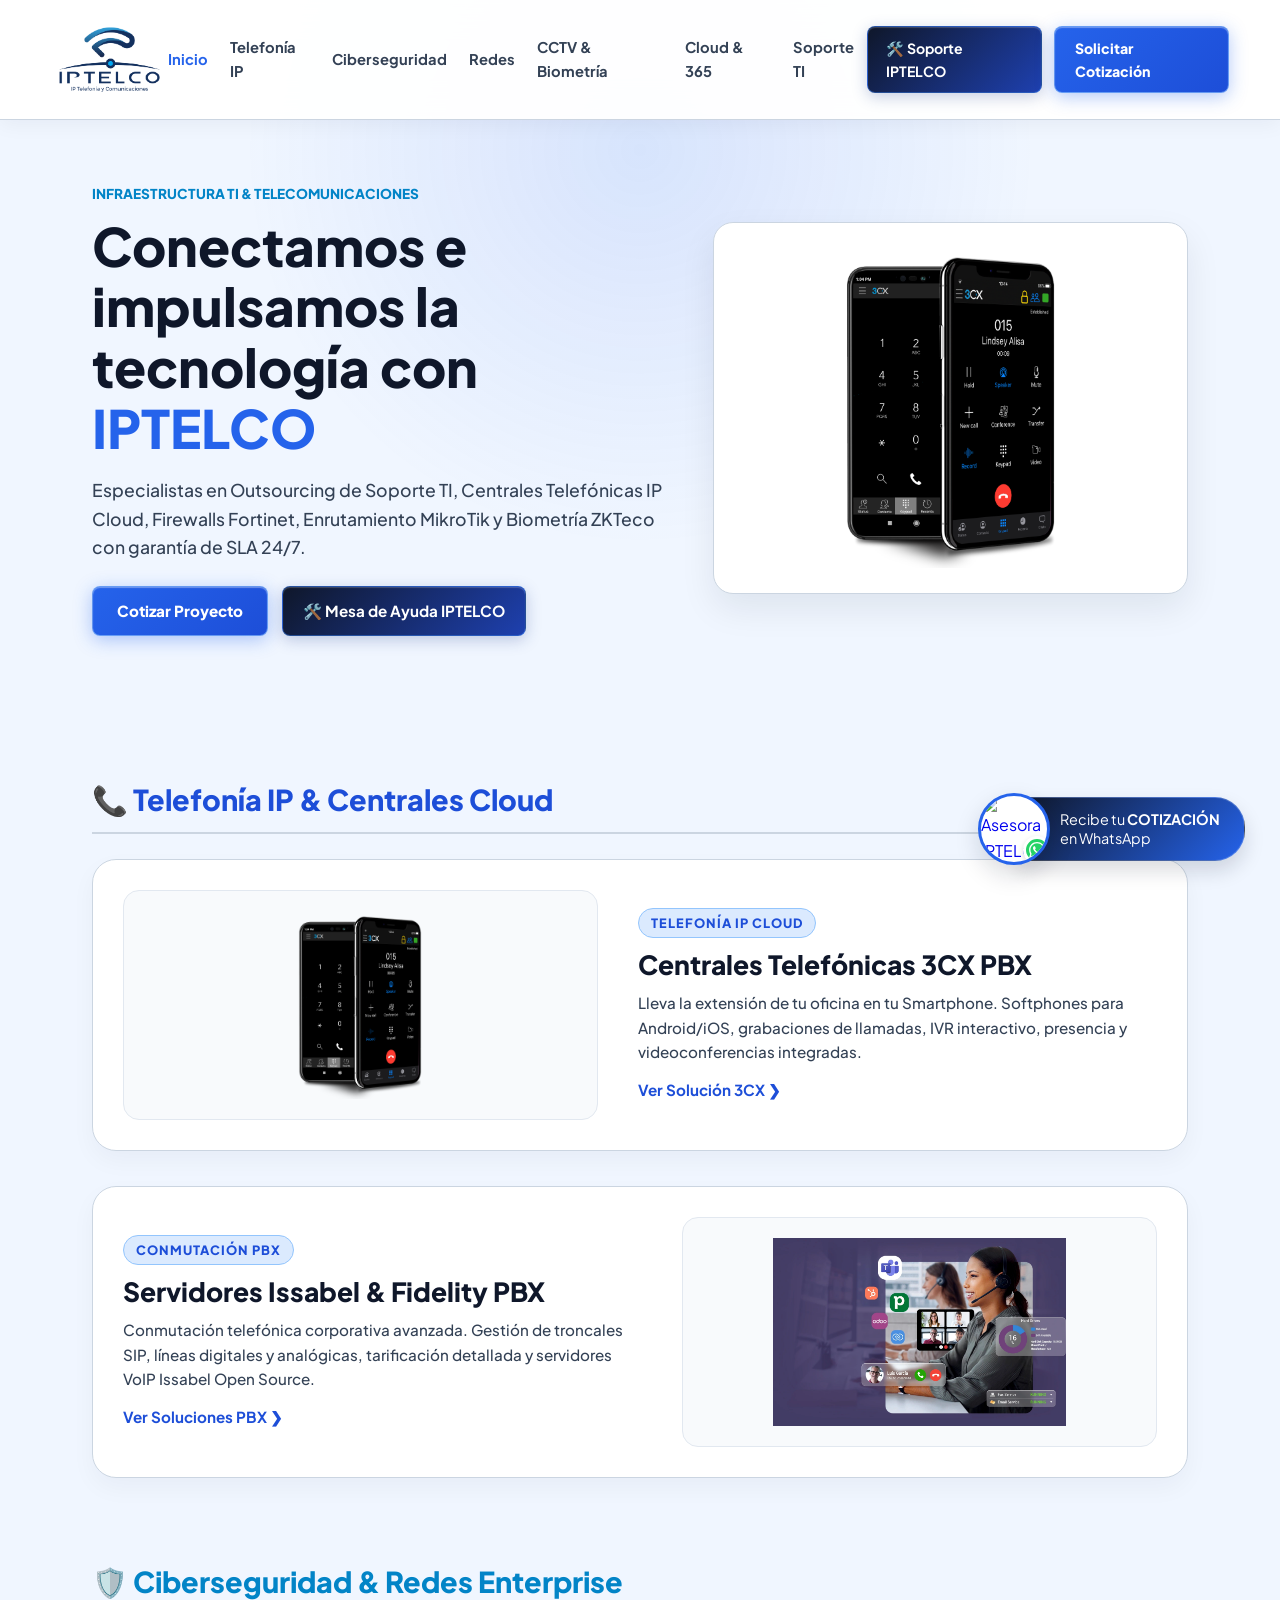
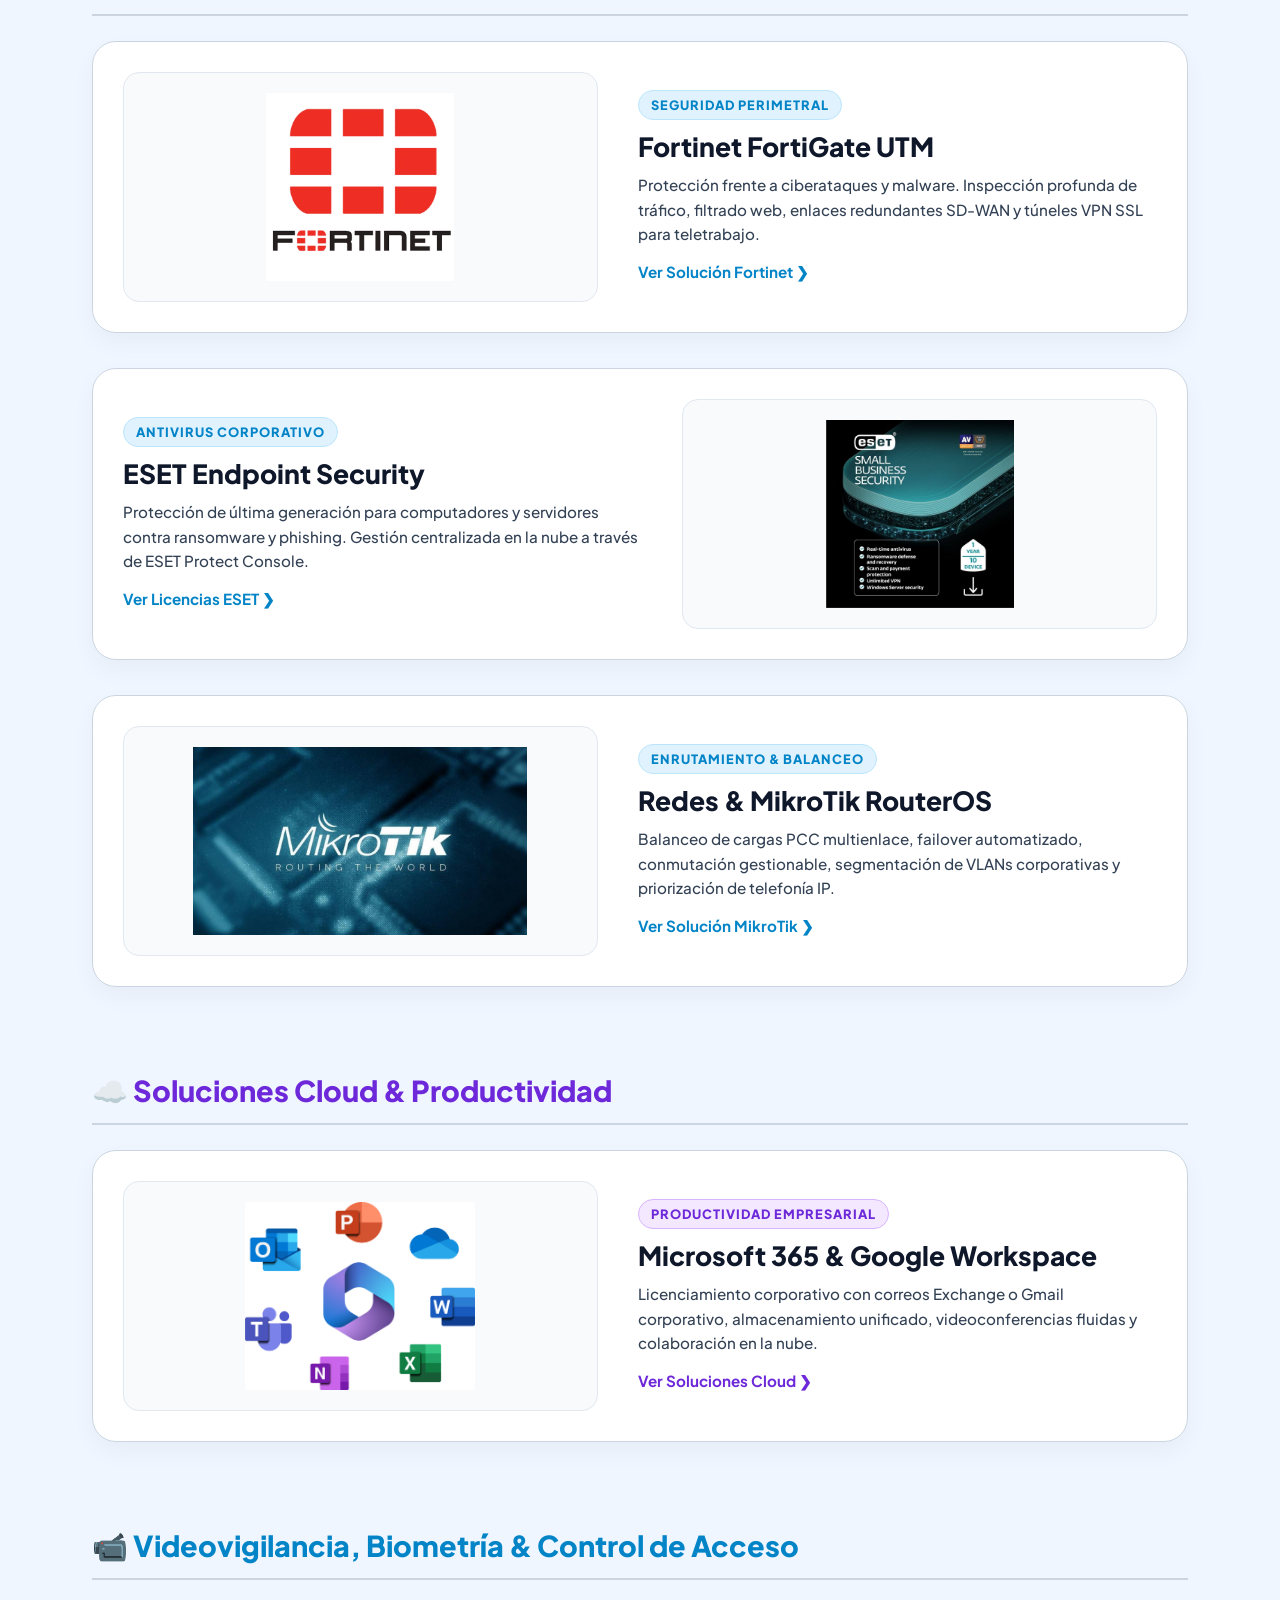
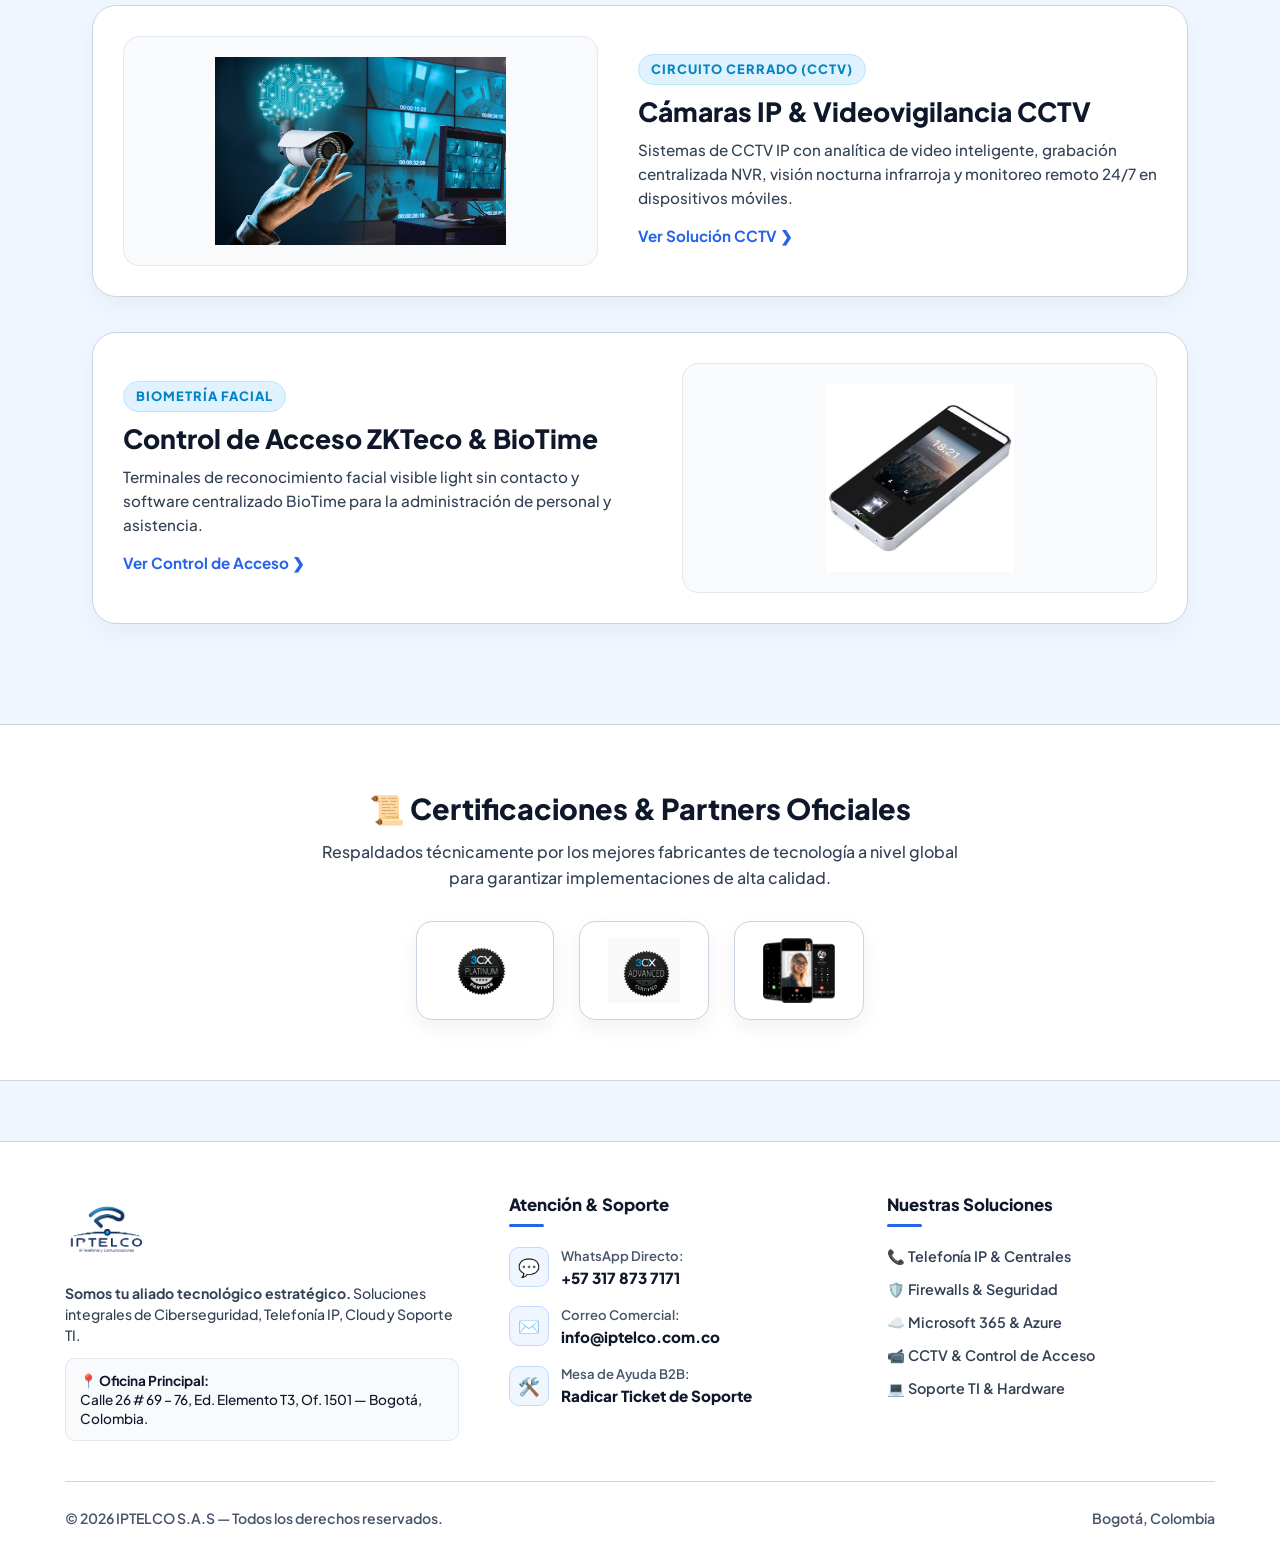
==== commit 690b5703: "index.html" ====
--- a/index.html
+++ b/index.html
@@ -147,7 +147,7 @@
     }
 
     /* HERO PRINCIPAL */
-    .hero { padding: 60px 4% 40px 4%; max-width: 1420px; margin: 0 auto; }
+    .hero { padding: 60px 6% 40px 6%; max-width: 1250px; margin: 0 auto; }
     .hero-grid { display: grid; grid-template-columns: 1.1fr 0.9fr; align-items: center; gap: 40px; }
     
     .hero h1 {
@@ -169,7 +169,7 @@
     .hero-media-container img { max-width: 100%; max-height: 320px; object-fit: contain; }
 
     /* CATÁLOGOS DE PRODUCTOS */
-    .services-section { padding: 50px 4% 40px 4%; max-width: 1420px; margin: 0 auto; }
+    .services-section { padding: 50px 6% 40px 6%; max-width: 1250px; margin: 0 auto; }
     .category-header-title {
       font-size: 1.8rem; font-weight: 800; color: var(--accent-cyan);
       margin: 50px 0 25px 0; padding-bottom: 10px; border-bottom: 2px solid var(--border-light);
@@ -216,7 +216,7 @@
     /* CERTIFICACIONES */
     .certs-info-section {
       background: #ffffff; border-top: 1px solid var(--border-light); border-bottom: 1px solid var(--border-light);
-      padding: 60px 4%; margin: 60px 0; text-align: center;
+      padding: 60px 6%; margin: 60px 0; text-align: center;
     }
     .certs-info-title { font-size: 1.8rem; font-weight: 800; color: #0f172a; margin-bottom: 8px; }
     .certs-info-subtitle { color: #334155; font-size: 1rem; max-width: 650px; margin: 0 auto 30px auto; font-weight: 500; }
@@ -228,20 +228,20 @@
     .cert-badge-lg-card:hover { transform: translateY(-6px); box-shadow: 0 12px 25px rgba(37, 99, 235, 0.15); }
     .cert-badge-lg-card img { height: 65px; width: auto; object-fit: contain; }
 
-    /* FOOTER OPTIMIZADO Y EXPANDIDO (4 COLUMNAS) */
+    /* FOOTER OPTIMIZADO DE 3 COLUMNAS */
     footer { 
       background: #ffffff; 
       border-top: 1px solid var(--border-light); 
-      padding: 60px 4% 30px 4%; 
+      padding: 50px 4% 30px 4%; 
       color: #334155; 
       font-size: 0.9rem; 
     }
 
     .footer-grid { 
       display: grid; 
-      grid-template-columns: 1.3fr 1fr 1fr 0.9fr; 
-      gap: 35px; 
-      max-width: 1420px; 
+      grid-template-columns: 1.2fr 1fr 1fr; 
+      gap: 50px; 
+      max-width: 1150px; /* Ancho ajustado para centrar las 3 columnas sin vacíos */
       margin: 0 auto 40px auto; 
       align-items: start; 
     }
@@ -303,7 +303,7 @@
     }
 
     .footer-bottom { 
-      max-width: 1420px; 
+      max-width: 1150px; 
       margin: 0 auto; 
       padding-top: 25px; 
       border-top: 1px solid var(--border-light); 
@@ -326,22 +326,16 @@
     .wa-banner { background: linear-gradient(135deg, #0f172a, var(--accent-blue)); color: #ffffff; padding: 12px 24px 12px 42px; border-radius: 0 30px 30px 0; font-size: 0.9rem; line-height: 1.3; margin-left: -32px; z-index: 1; box-shadow: 0 10px 20px rgba(15,23,42,0.15); border: 1px solid rgba(255,255,255,0.2); border-left: none; transition: all 0.3s ease; white-space: nowrap; }
     .whatsapp-widget:hover .wa-banner { background: linear-gradient(135deg, #0f172a, var(--accent-cyan)); transform: translateX(6px); }
 
-    @media (max-width: 1100px) {
-      .footer-grid { grid-template-columns: 1fr 1fr; }
-    }
     @media (max-width: 900px) {
       header { height: 90px; }
       .brand-logo-img { height: 70px !important; max-height: 70px !important; }
-      .hero-grid { grid-template-columns: 1fr; }
+      .footer-grid, .hero-grid { grid-template-columns: 1fr; }
       .product-row, .product-row.reverse { flex-direction: column; padding: 22px; gap: 20px; }
       .product-img-box { width: 100%; height: 200px; }
       nav { display: none; }
       .whatsapp-widget { bottom: 20px; right: 20px; }
       .wa-avatar-box { width: 62px; height: 62px; }
       .wa-banner { padding: 10px 18px 10px 35px; font-size: 0.8rem; margin-left: -28px; }
-    }
-    @media (max-width: 600px) {
-      .footer-grid { grid-template-columns: 1fr; }
     }
   </style>
 </head>
@@ -512,7 +506,7 @@
     </div>
   </section>
 
-  <!-- FOOTER RESTRUCTURADO (4 COLUMNAS) -->
+  <!-- FOOTER OPTIMIZADO DE 3 COLUMNAS -->
   <footer>
     <div class="footer-grid">
       
@@ -522,7 +516,7 @@
           <img src="img/logo-main.png" alt="IPTELCO Logo" class="footer-logo-img">
         </a>
         <p style="font-size: 0.88rem; color: #334155; line-height: 1.5; font-weight: 500;">
-          <b>Somos tu aliado tecnológico estratégico.</b> Soluciones integrales en Ciberseguridad, Telefonía IP, Cloud y Soporte TI corporativo.
+          <b>Somos tu aliado tecnológico estratégico.</b> Soluciones integrales de Ciberseguridad, Telefonía IP, Cloud y Soporte TI.
         </p>
         <div class="address-card">
           📍 <b>Oficina Principal:</b><br>
@@ -559,18 +553,6 @@
         </ul>
       </div>
 
-      <!-- Columna 4: Cobertura & Respaldos -->
-      <div class="footer-col">
-        <h4>Cobertura & Garantía</h4>
-        <p style="font-size: 0.85rem; color: #475569; line-height: 1.5; margin-bottom: 12px; font-weight: 500;">
-          Atención técnica presencial y remota con soporte garantizado SLA 24/7 en toda Colombia.
-        </p>
-        <div style="background: #f8fafc; border: 1px solid #e2e8f0; border-radius: 8px; padding: 10px; display: flex; align-items: center; gap: 10px;">
-          <span style="font-size: 1.2rem;">⚡</span>
-          <span style="font-size: 0.8rem; font-weight: 700; color: #0f172a;">Partner Certificado 3CX, Fortinet & ZKTeco</span>
-        </div>
-      </div>
-
     </div>
     
     <div class="footer-bottom">
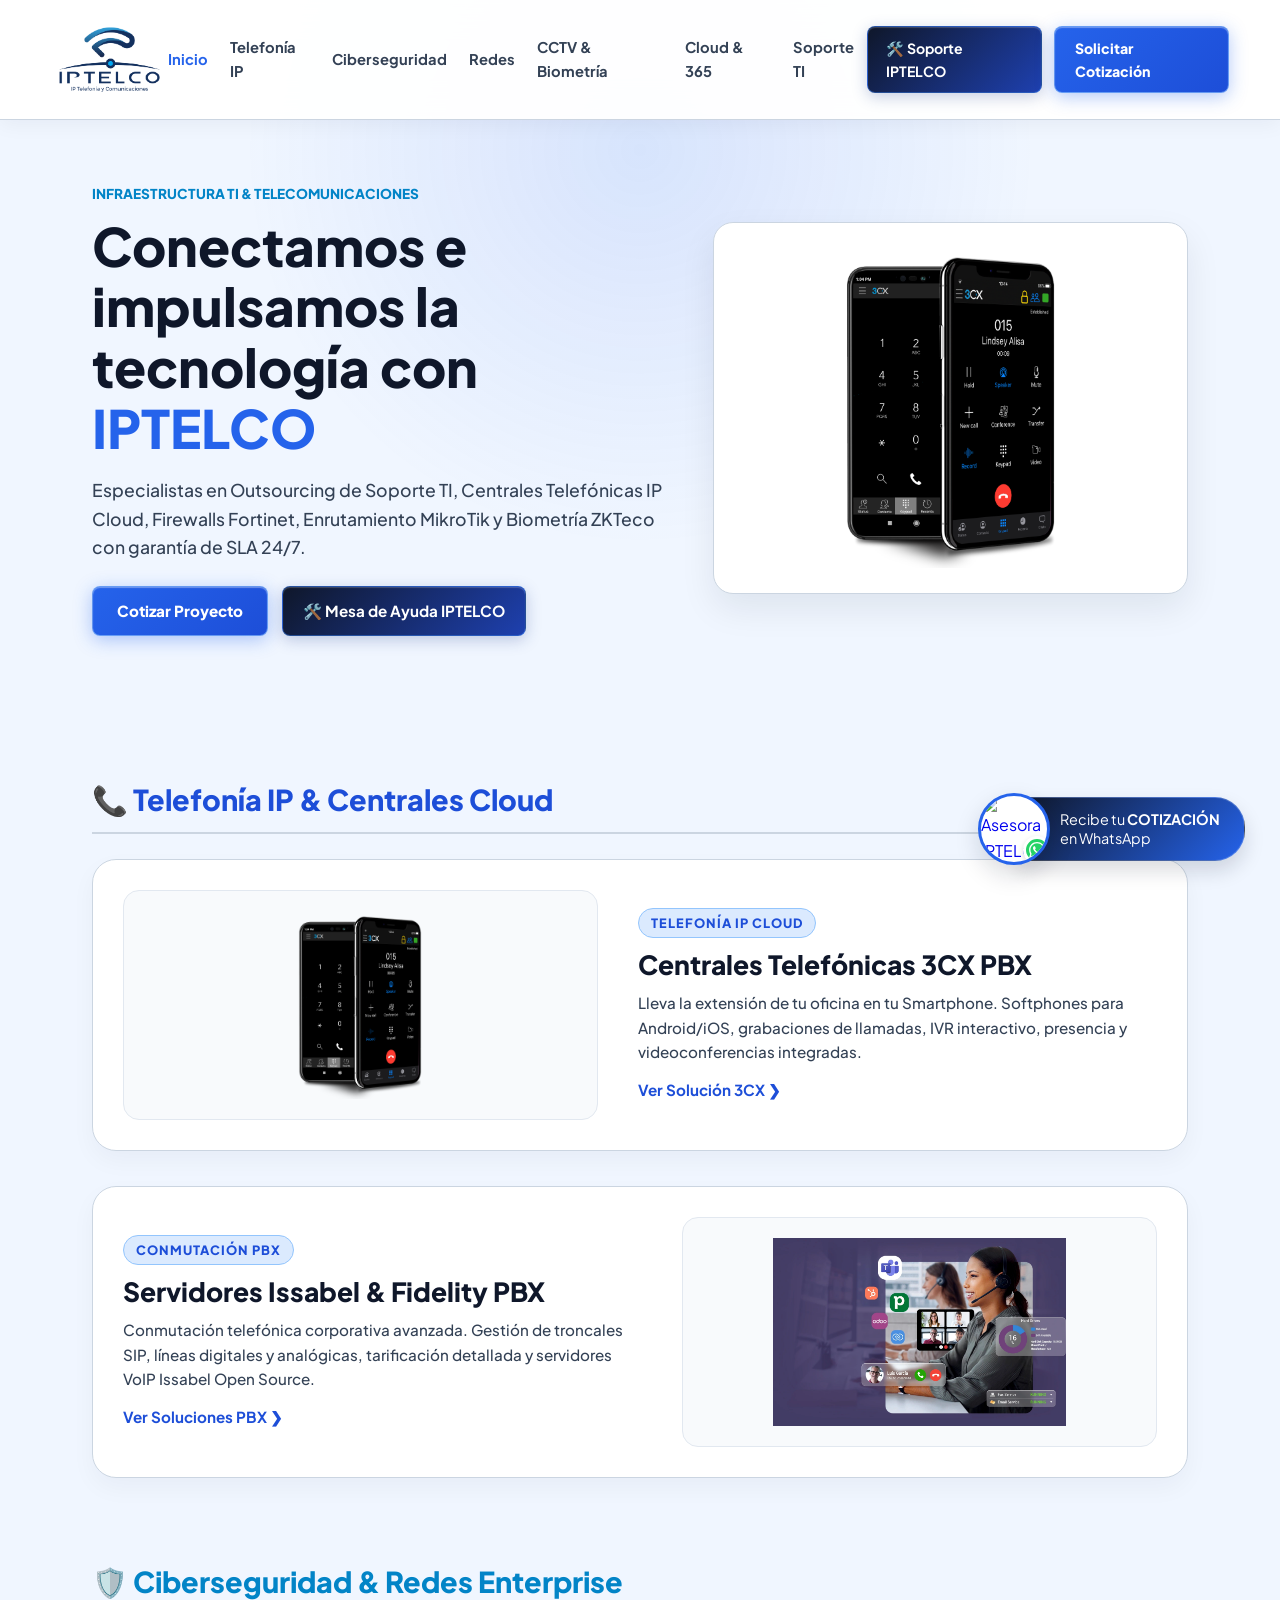
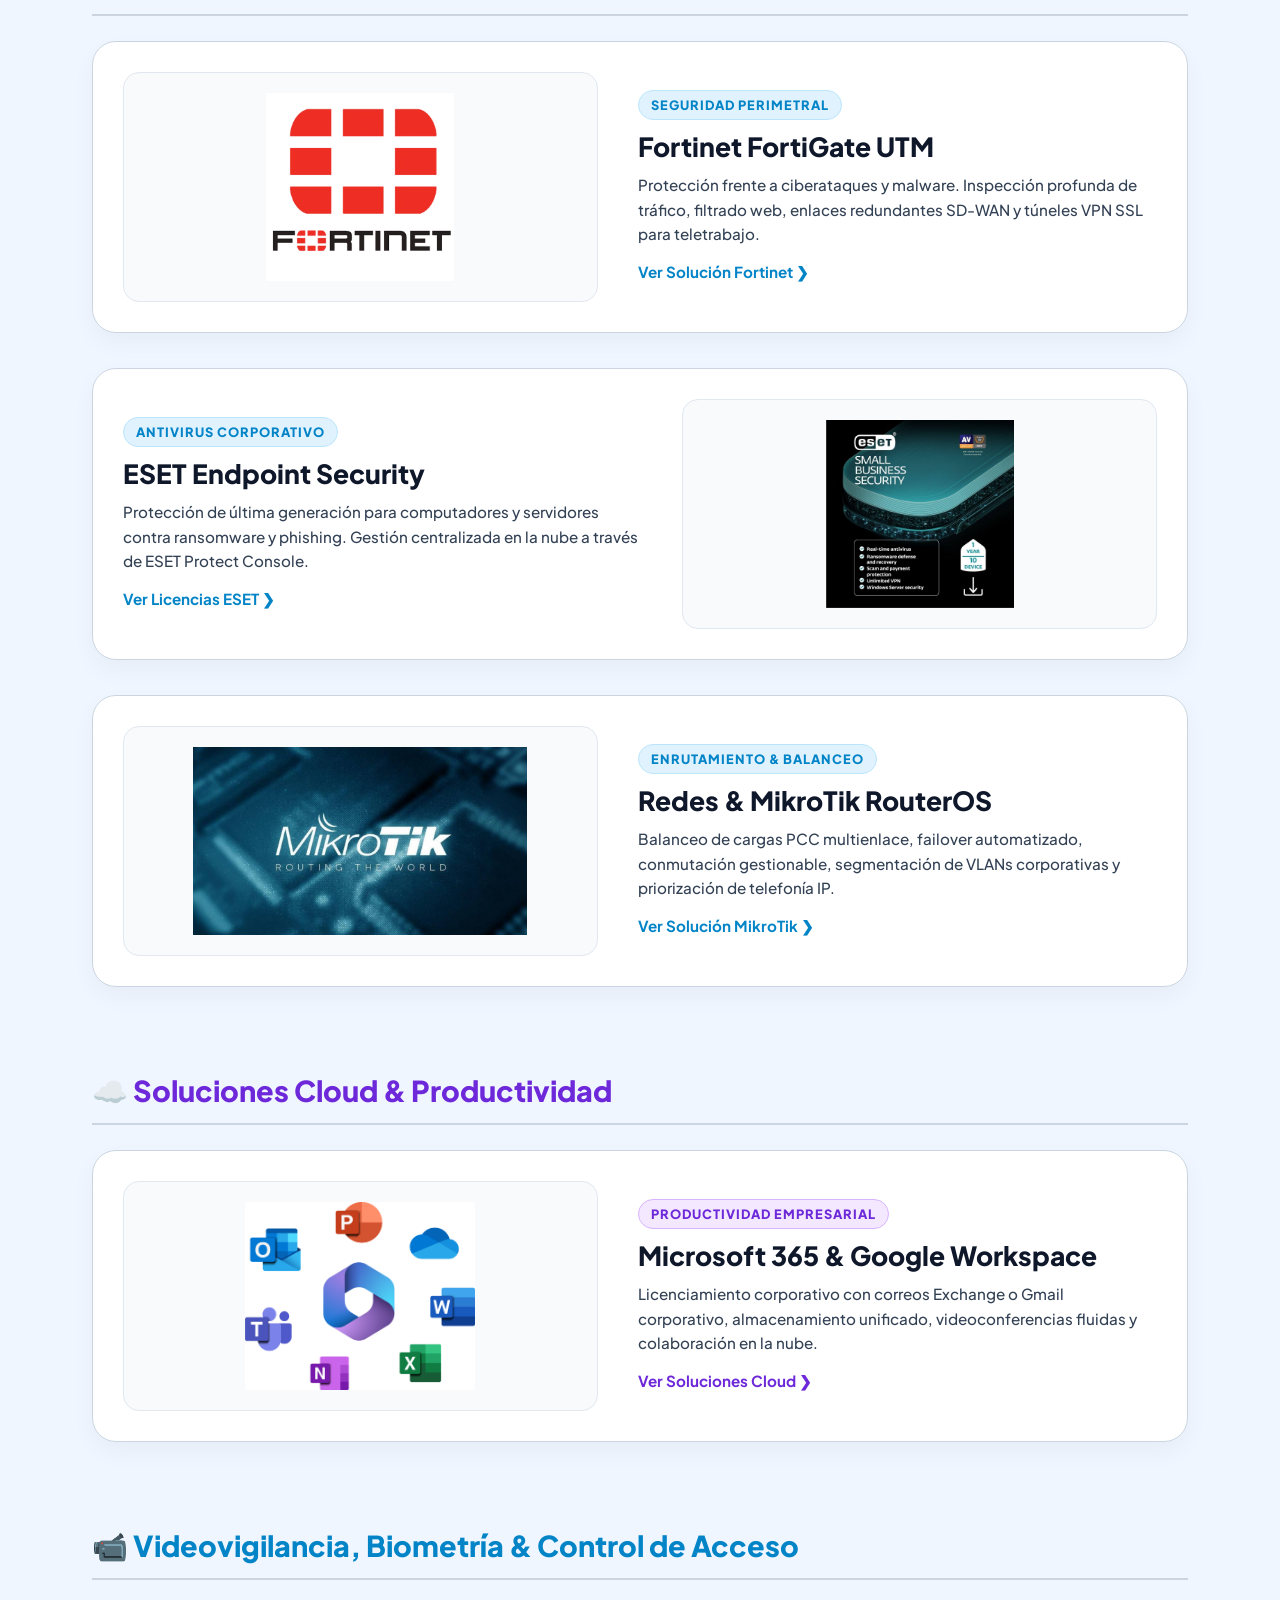
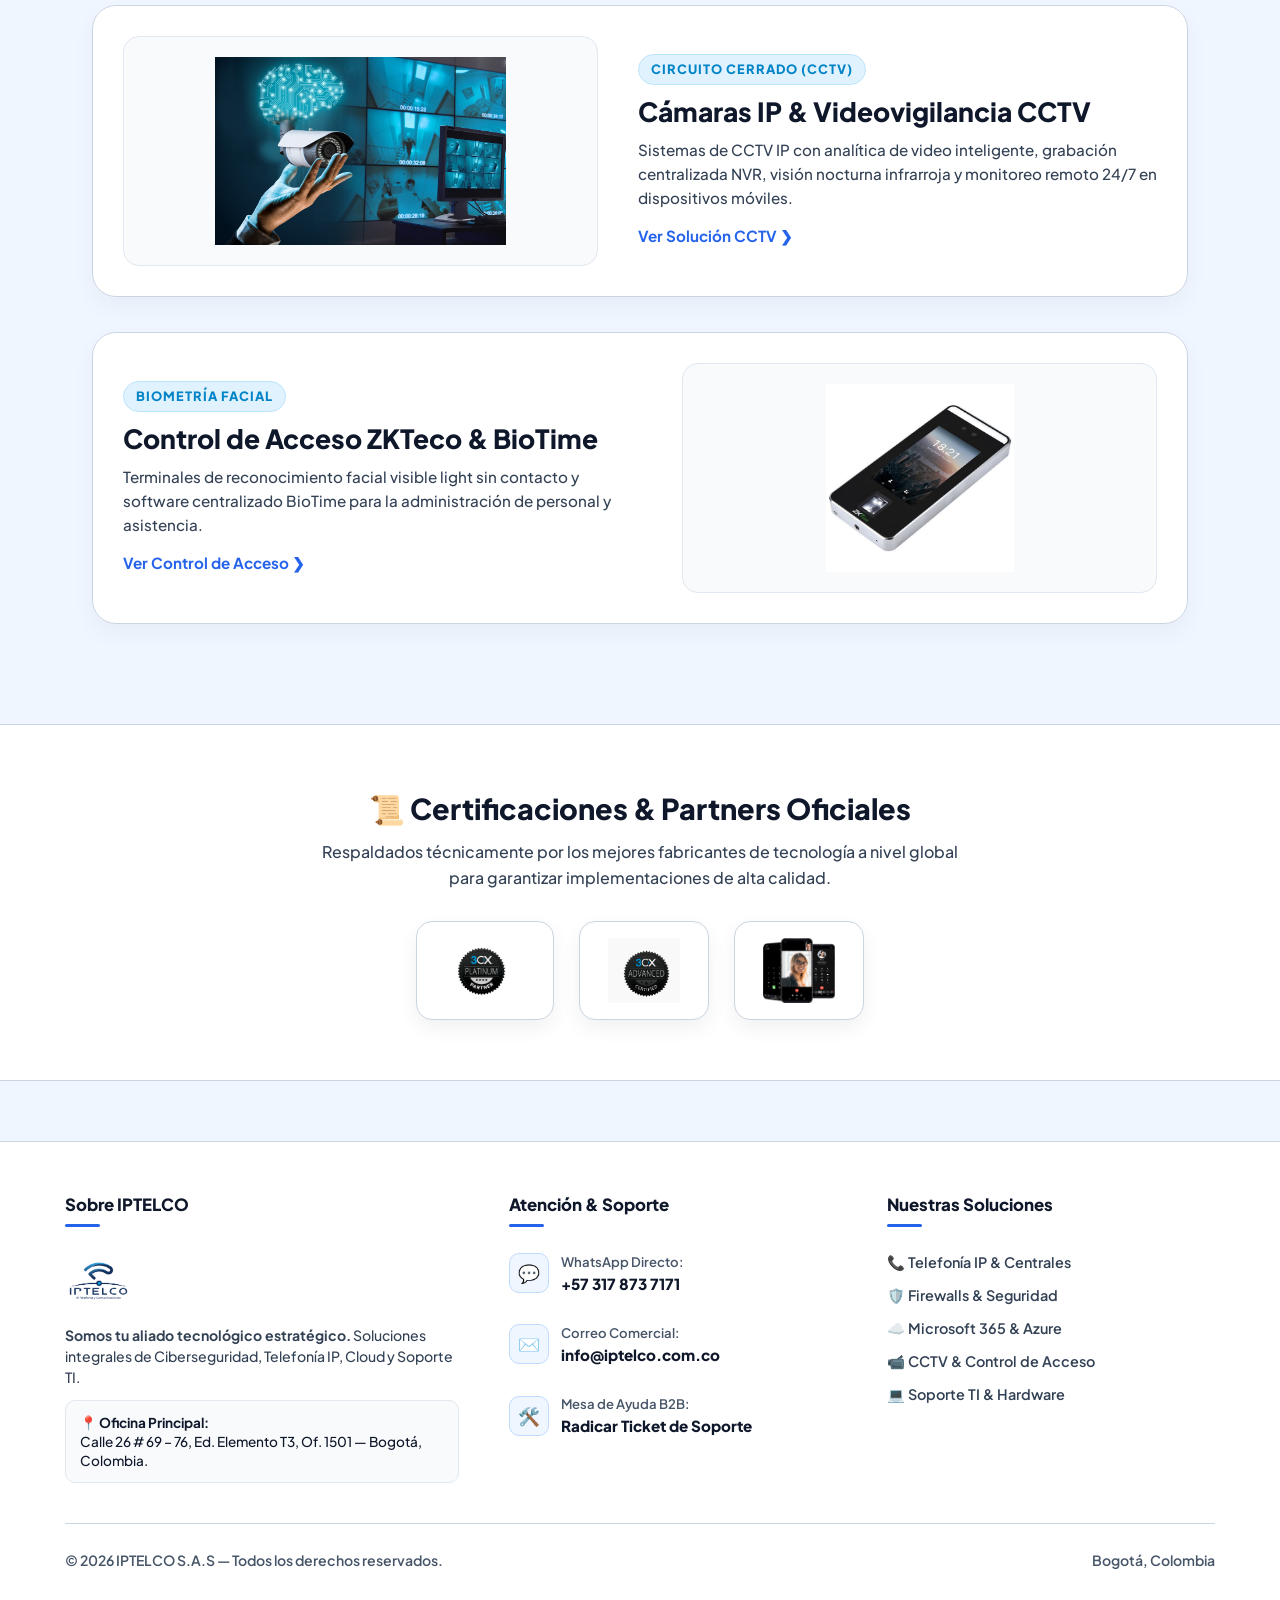
==== commit e9f4329b: "index.html" ====
--- a/index.html
+++ b/index.html
@@ -241,12 +241,12 @@
       display: grid; 
       grid-template-columns: 1.2fr 1fr 1fr; 
       gap: 50px; 
-      max-width: 1150px; /* Ancho ajustado para centrar las 3 columnas sin vacíos */
+      max-width: 1150px; 
       margin: 0 auto 40px auto; 
       align-items: start; 
     }
 
-    .footer-col-brand { display: flex; flex-direction: column; gap: 12px; }
+    .footer-col { display: flex; flex-direction: column; gap: 12px; }
 
     .footer-logo-container {
       display: inline-block;
@@ -254,12 +254,12 @@
       mask-image: none !important;
       -webkit-mask-image: none !important;
       padding: 0 !important;
-      margin-bottom: 4px;
+      margin-bottom: 2px;
     }
 
     .footer-logo-img {
-      height: 75px !important;
-      max-height: 75px !important;
+      height: 60px !important;
+      max-height: 60px !important;
       width: auto !important;
       object-fit: contain !important;
       display: block;
@@ -276,7 +276,7 @@
       line-height: 1.4;
     }
 
-    .footer-col h4 { color: #0f172a; font-size: 1.05rem; font-weight: 800; margin-bottom: 18px; position: relative; padding-bottom: 8px; }
+    .footer-col h4 { color: #0f172a; font-size: 1.05rem; font-weight: 800; margin-bottom: 12px; position: relative; padding-bottom: 8px; }
     .footer-col h4::after { content: ''; position: absolute; bottom: 0; left: 0; width: 35px; height: 3px; background: var(--accent-blue); border-radius: 2px; }
 
     .footer-links { list-style: none; display: flex; flex-direction: column; gap: 10px; }
@@ -506,12 +506,13 @@
     </div>
   </section>
 
-  <!-- FOOTER OPTIMIZADO DE 3 COLUMNAS -->
+  <!-- FOOTER OPTIMIZADO CON ENCABEZADO DE SECCIÓN -->
   <footer>
     <div class="footer-grid">
       
       <!-- Columna 1: Marca y Dirección -->
-      <div class="footer-col-brand">
+      <div class="footer-col">
+        <h4>Sobre IPTELCO</h4>
         <a href="index.html" class="footer-logo-container">
           <img src="img/logo-main.png" alt="IPTELCO Logo" class="footer-logo-img">
         </a>
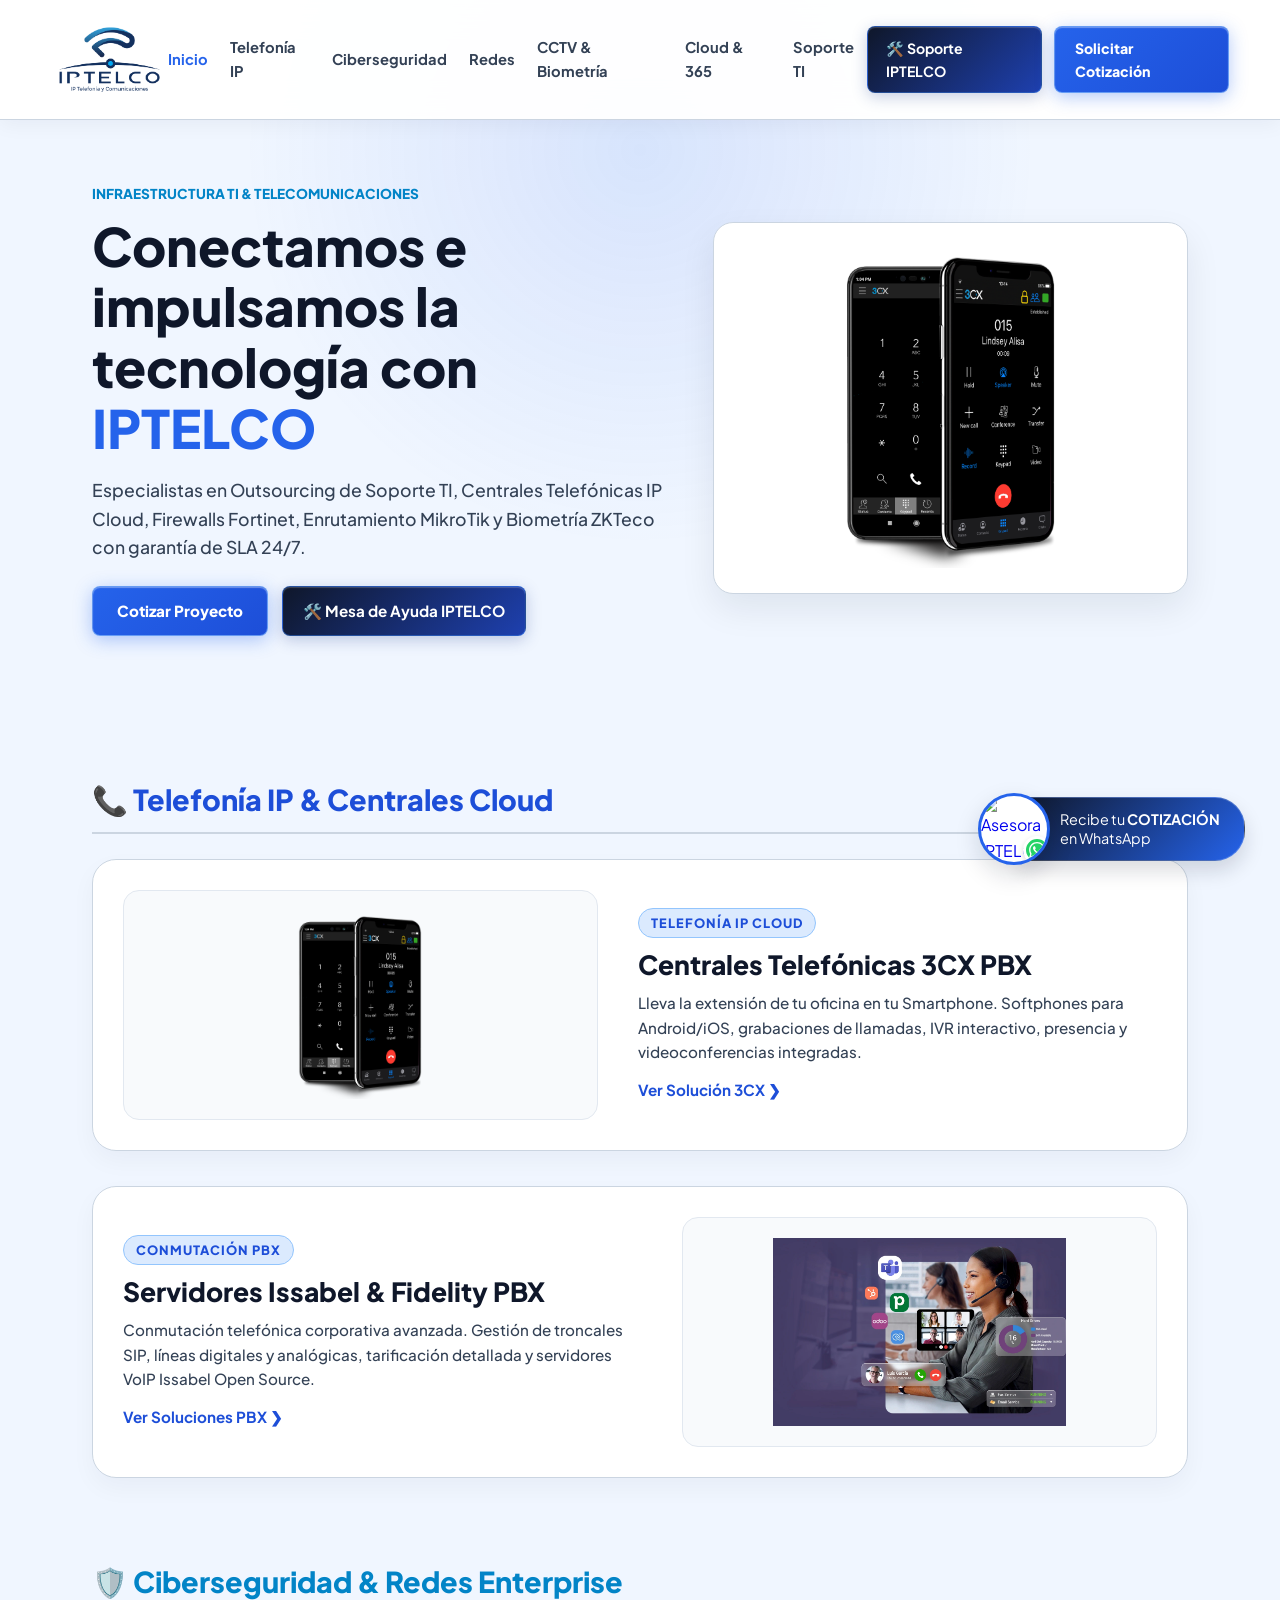
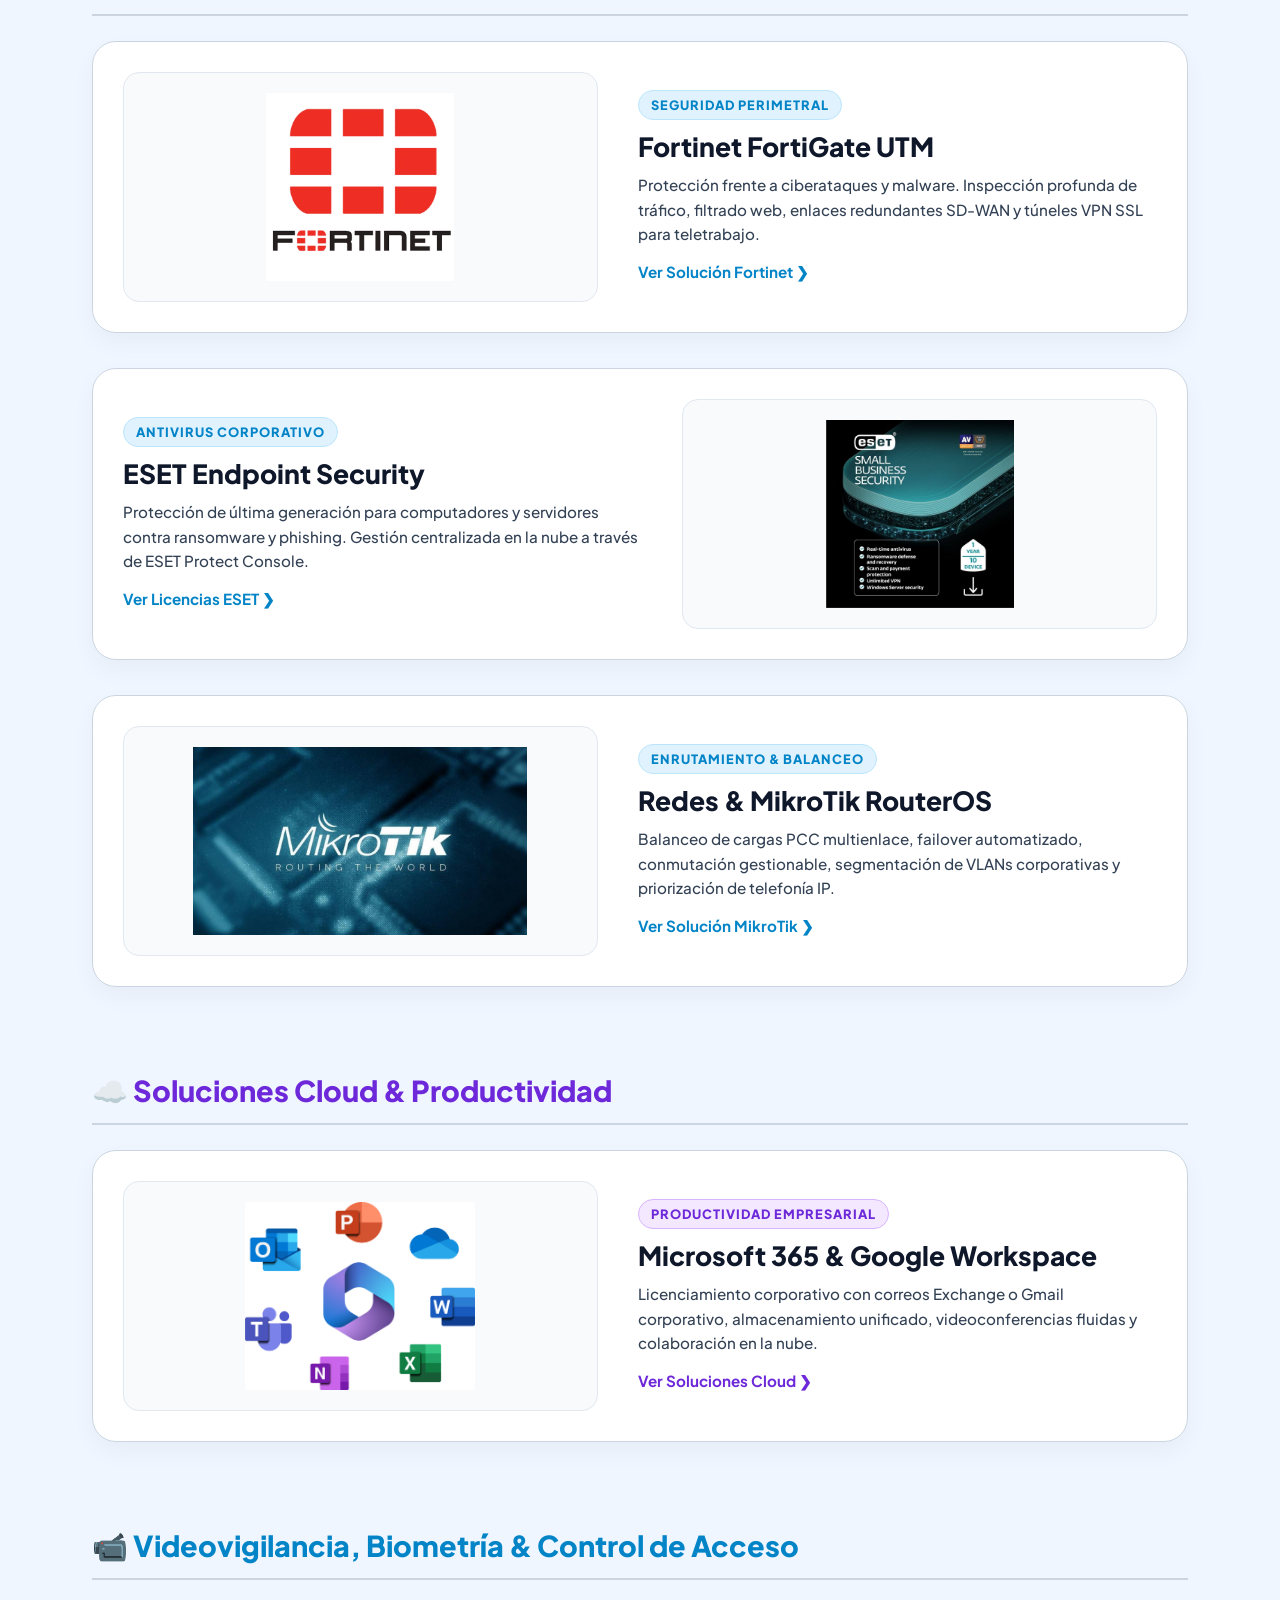
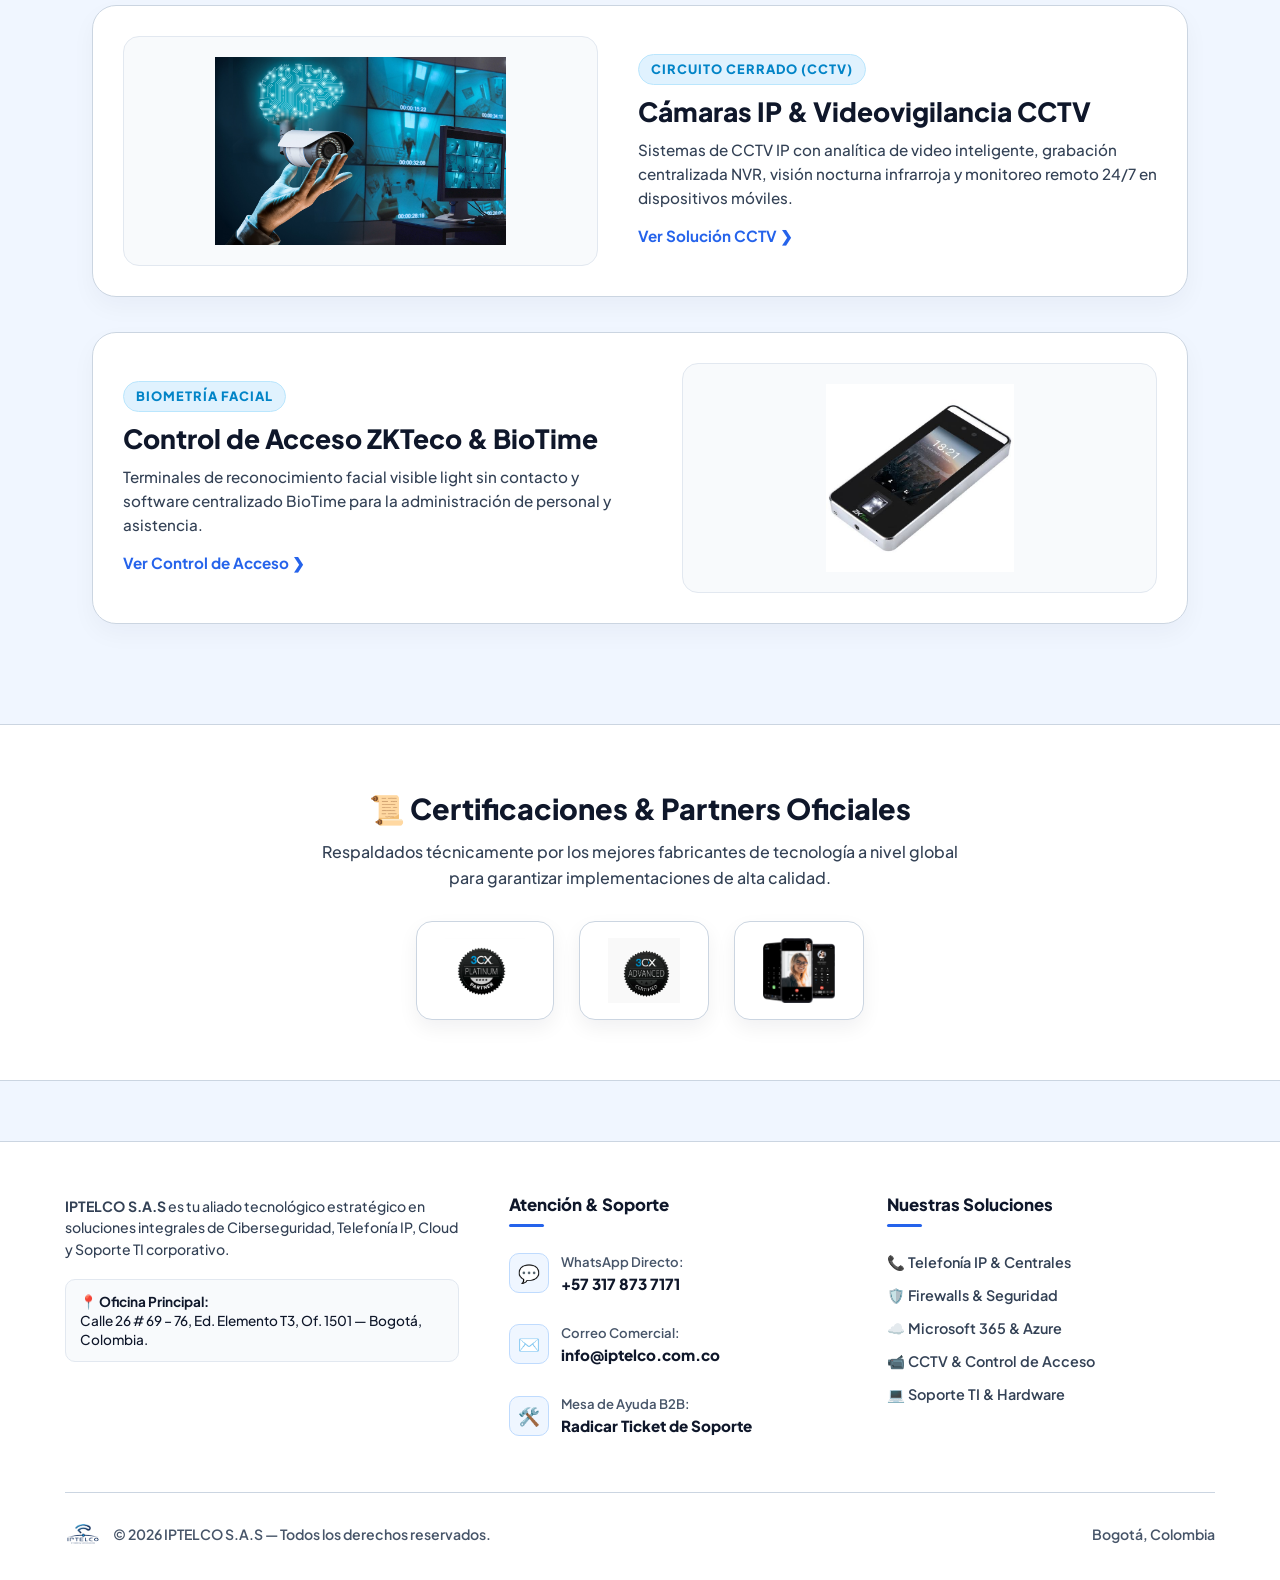
==== commit 698e8f53: "index.html" ====
--- a/index.html
+++ b/index.html
@@ -248,23 +248,6 @@
 
     .footer-col { display: flex; flex-direction: column; gap: 12px; }
 
-    .footer-logo-container {
-      display: inline-block;
-      background: transparent !important;
-      mask-image: none !important;
-      -webkit-mask-image: none !important;
-      padding: 0 !important;
-      margin-bottom: 2px;
-    }
-
-    .footer-logo-img {
-      height: 60px !important;
-      max-height: 60px !important;
-      width: auto !important;
-      object-fit: contain !important;
-      display: block;
-    }
-
     .address-card { 
       background: #f8fafc; 
       border: 1px solid #e2e8f0; 
@@ -317,6 +300,18 @@
       font-weight: 600; 
     }
 
+    .footer-bottom-brand {
+      display: flex;
+      align-items: center;
+      gap: 12px;
+    }
+
+    .footer-bottom-logo {
+      height: 32px !important;
+      width: auto !important;
+      object-fit: contain;
+    }
+
     /* WIDGET WHATSAPP */
     .whatsapp-widget { position: fixed; bottom: 35px; right: 35px; z-index: 99990; display: flex; align-items: center; text-decoration: none; animation: floatWidget 4s ease-in-out infinite; }
     @keyframes floatWidget { 0% { transform: translateY(0px); } 50% { transform: translateY(-8px); } 100% { transform: translateY(0px); } }
@@ -506,20 +501,16 @@
     </div>
   </section>
 
-  <!-- FOOTER OPTIMIZADO CON ENCABEZADO DE SECCIÓN -->
+  <!-- FOOTER RESTRUCTURADO SIN TÍTULO INNECESARIO -->
   <footer>
     <div class="footer-grid">
       
-      <!-- Columna 1: Marca y Dirección -->
+      <!-- Columna 1: Descripción y Dirección Corporativa -->
       <div class="footer-col">
-        <h4>Sobre IPTELCO</h4>
-        <a href="index.html" class="footer-logo-container">
-          <img src="img/logo-main.png" alt="IPTELCO Logo" class="footer-logo-img">
-        </a>
-        <p style="font-size: 0.88rem; color: #334155; line-height: 1.5; font-weight: 500;">
-          <b>Somos tu aliado tecnológico estratégico.</b> Soluciones integrales de Ciberseguridad, Telefonía IP, Cloud y Soporte TI.
+        <p style="font-size: 0.88rem; color: #334155; line-height: 1.55; font-weight: 500; margin-top: 4px;">
+          <b>IPTELCO S.A.S</b> es tu aliado tecnológico estratégico en soluciones integrales de Ciberseguridad, Telefonía IP, Cloud y Soporte TI corporativo.
         </p>
-        <div class="address-card">
+        <div class="address-card" style="margin-top: 6px;">
           📍 <b>Oficina Principal:</b><br>
           Calle 26 # 69 – 76, Ed. Elemento T3, Of. 1501 — Bogotá, Colombia.
         </div>
@@ -557,7 +548,10 @@
     </div>
     
     <div class="footer-bottom">
-      <div>© 2026 IPTELCO S.A.S — Todos los derechos reservados.</div>
+      <div class="footer-bottom-brand">
+        <img src="img/logo-main.png" alt="IPTELCO Logo" class="footer-bottom-logo">
+        <span>© 2026 IPTELCO S.A.S — Todos los derechos reservados.</span>
+      </div>
       <div style="color: #475569;">Bogotá, Colombia</div>
     </div>
   </footer>
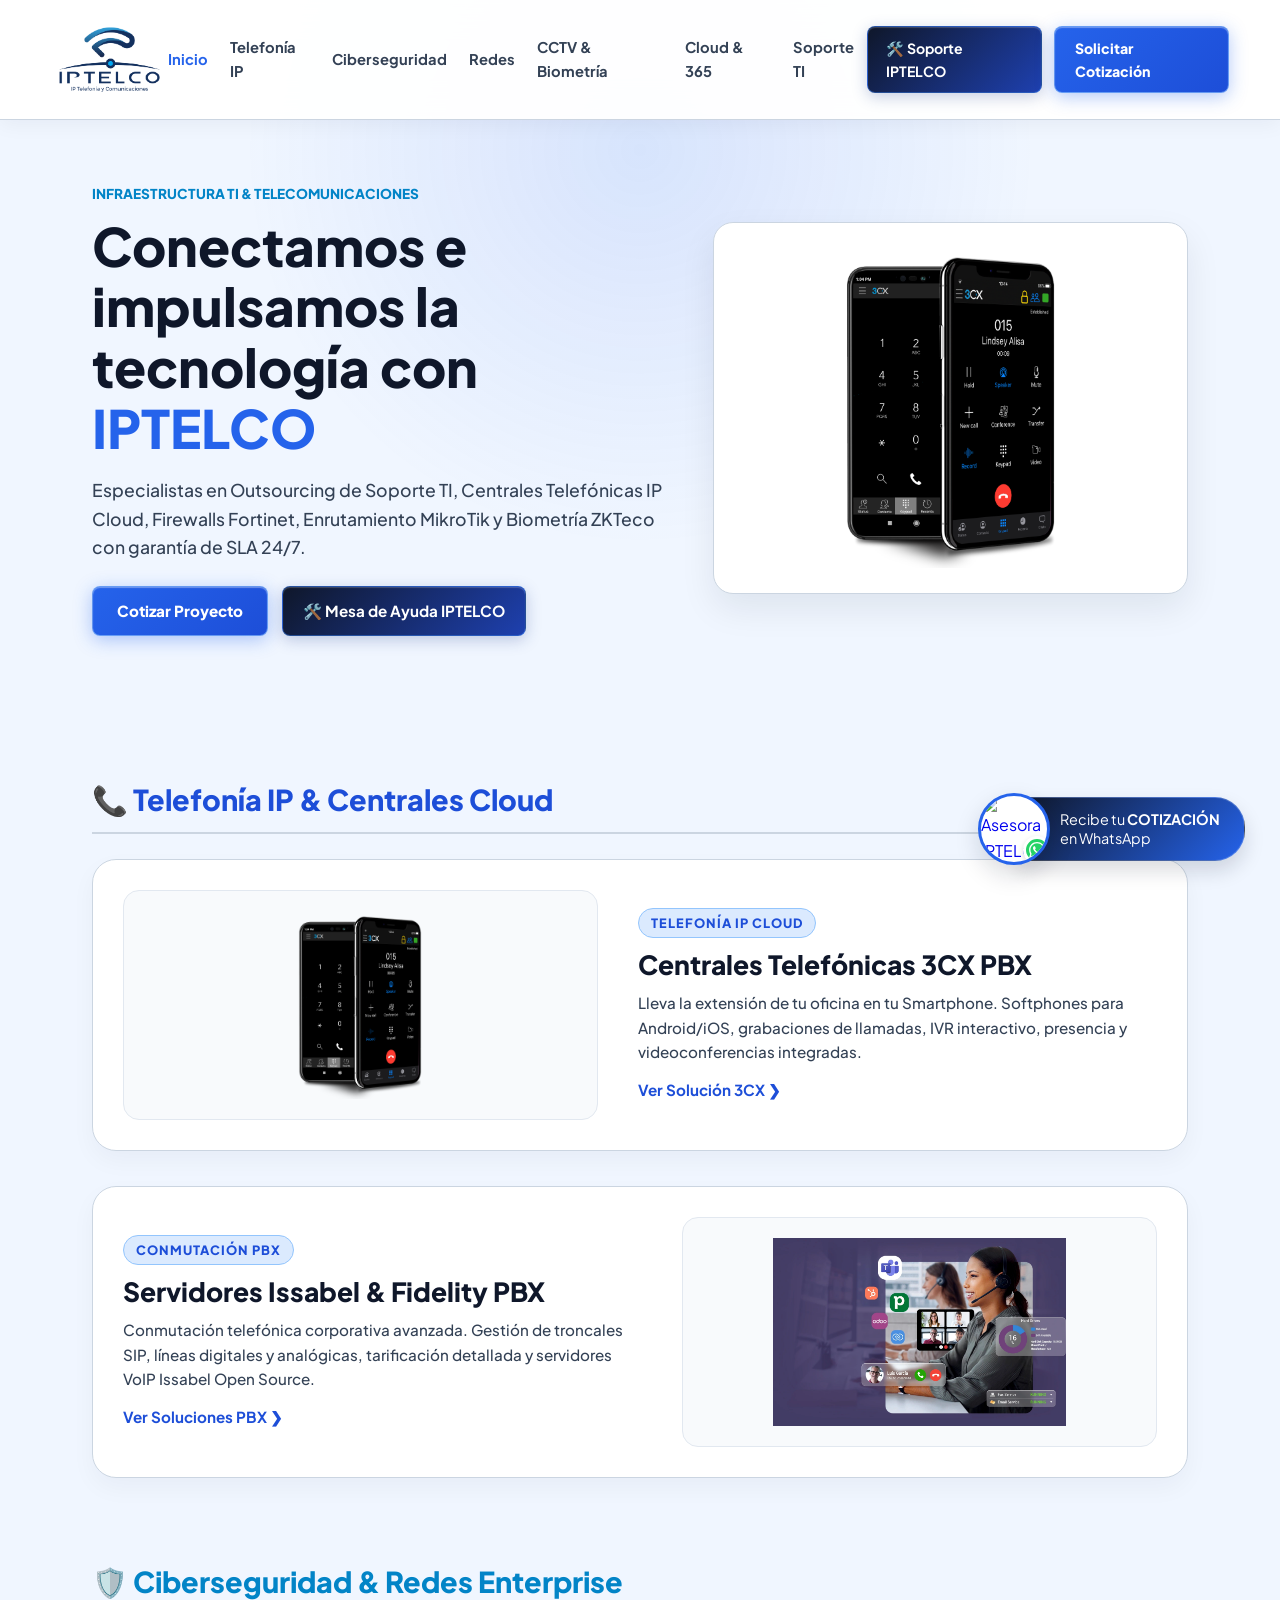
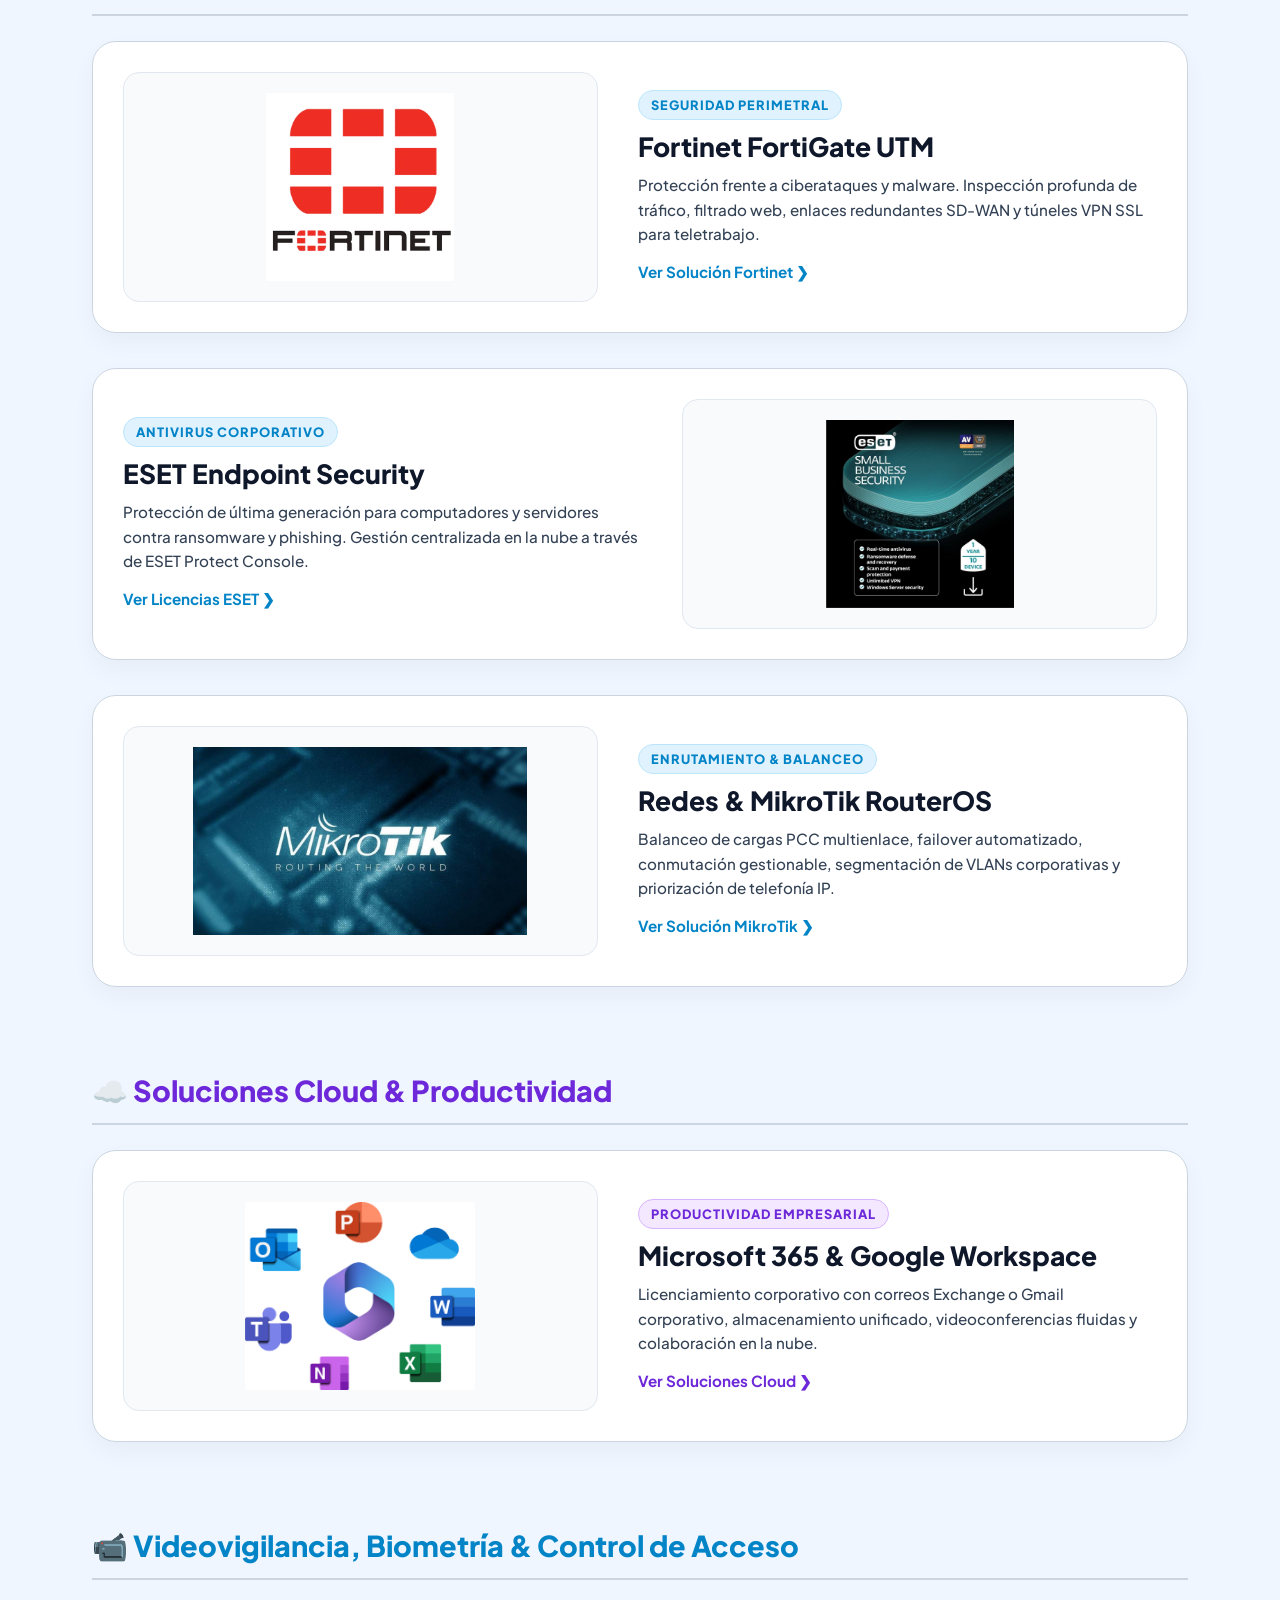
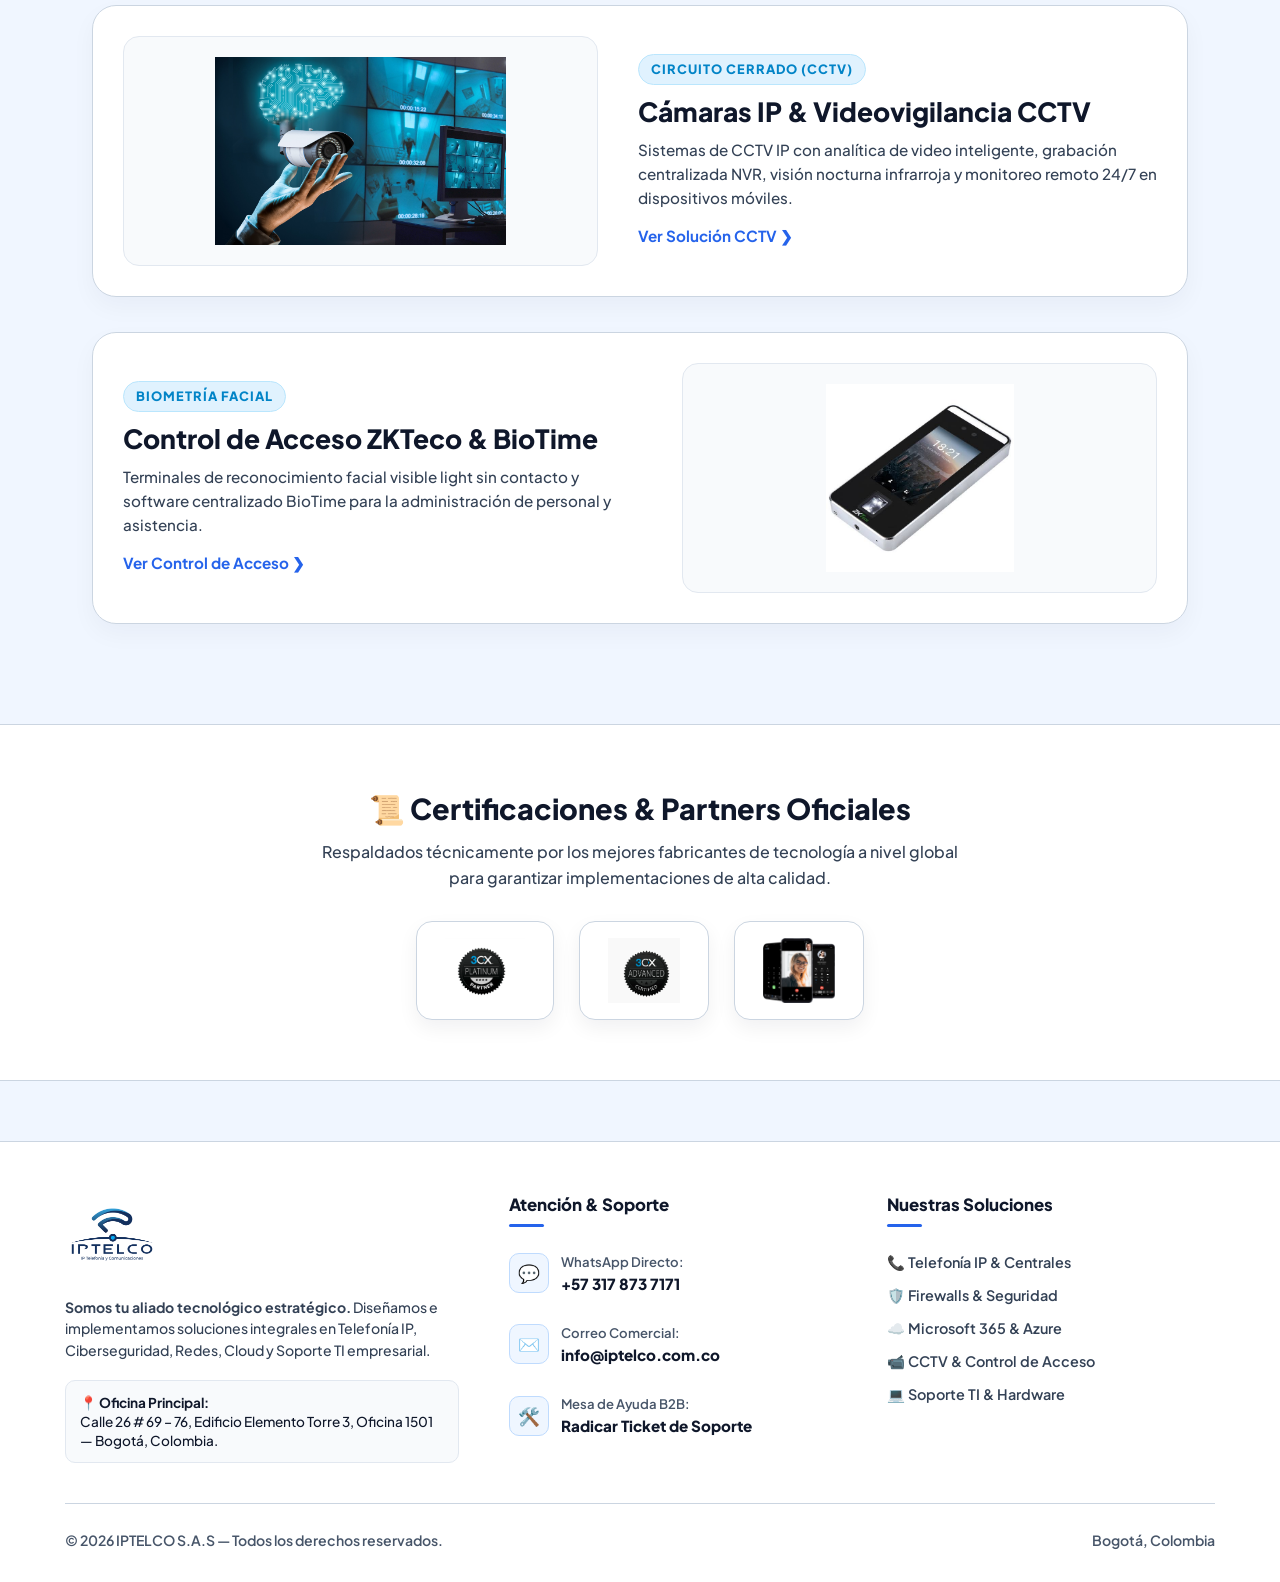
==== commit 78bd1412: "index.html" ====
--- a/index.html
+++ b/index.html
@@ -228,7 +228,7 @@
     .cert-badge-lg-card:hover { transform: translateY(-6px); box-shadow: 0 12px 25px rgba(37, 99, 235, 0.15); }
     .cert-badge-lg-card img { height: 65px; width: auto; object-fit: contain; }
 
-    /* FOOTER OPTIMIZADO DE 3 COLUMNAS */
+    /* FOOTER OPTIMIZADO */
     footer { 
       background: #ffffff; 
       border-top: 1px solid var(--border-light); 
@@ -300,18 +300,6 @@
       font-weight: 600; 
     }
 
-    .footer-bottom-brand {
-      display: flex;
-      align-items: center;
-      gap: 12px;
-    }
-
-    .footer-bottom-logo {
-      height: 32px !important;
-      width: auto !important;
-      object-fit: contain;
-    }
-
     /* WIDGET WHATSAPP */
     .whatsapp-widget { position: fixed; bottom: 35px; right: 35px; z-index: 99990; display: flex; align-items: center; text-decoration: none; animation: floatWidget 4s ease-in-out infinite; }
     @keyframes floatWidget { 0% { transform: translateY(0px); } 50% { transform: translateY(-8px); } 100% { transform: translateY(0px); } }
@@ -501,18 +489,21 @@
     </div>
   </section>
 
-  <!-- FOOTER RESTRUCTURADO SIN TÍTULO INNECESARIO -->
+  <!-- FOOTER OPTIMIZADO -->
   <footer>
     <div class="footer-grid">
       
-      <!-- Columna 1: Descripción y Dirección Corporativa -->
+      <!-- Columna 1: Marca, Descripción Corta y Dirección -->
       <div class="footer-col">
-        <p style="font-size: 0.88rem; color: #334155; line-height: 1.55; font-weight: 500; margin-top: 4px;">
-          <b>IPTELCO S.A.S</b> es tu aliado tecnológico estratégico en soluciones integrales de Ciberseguridad, Telefonía IP, Cloud y Soporte TI corporativo.
+        <a href="index.html" style="margin-bottom: 8px; display: inline-block; text-decoration: none;">
+          <img src="img/logo-main.png" alt="IPTELCO Logo" style="height: 85px; width: auto; object-fit: contain; display: block;">
+        </a>
+        <p style="font-size: 0.88rem; color: #334155; line-height: 1.55; font-weight: 500;">
+          <b>Somos tu aliado tecnológico estratégico.</b> Diseñamos e implementamos soluciones integrales en Telefonía IP, Ciberseguridad, Redes, Cloud y Soporte TI empresarial.
         </p>
         <div class="address-card" style="margin-top: 6px;">
           📍 <b>Oficina Principal:</b><br>
-          Calle 26 # 69 – 76, Ed. Elemento T3, Of. 1501 — Bogotá, Colombia.
+          Calle 26 # 69 – 76, Edificio Elemento Torre 3, Oficina 1501 — Bogotá, Colombia.
         </div>
       </div>
 
@@ -547,19 +538,17 @@
 
     </div>
     
+    <!-- Barra Inferior Limpia -->
     <div class="footer-bottom">
-      <div class="footer-bottom-brand">
-        <img src="img/logo-main.png" alt="IPTELCO Logo" class="footer-bottom-logo">
-        <span>© 2026 IPTELCO S.A.S — Todos los derechos reservados.</span>
-      </div>
-      <div style="color: #475569;">Bogotá, Colombia</div>
+      <div>© 2026 IPTELCO S.A.S — Todos los derechos reservados.</div>
+      <div>Bogotá, Colombia</div>
     </div>
   </footer>
 
   <a href="https://wa.me/573178737171" target="_blank" class="whatsapp-widget">
     <div class="wa-avatar-box"><img src="https://cdn-icons-png.flaticon.com/512/4140/4140048.png" alt="Asesora IPTELCO"><div class="wa-icon-badge"><svg viewBox="0 0 24 24" fill="white" width="16" height="16"><path d="M17.472 14.382c-.297-.149-1.758-.867-2.03-.967-.273-.099-.471-.148-.67.15-.197.297-.767.966-.94 1.164-.173.199-.347.223-.644.075-.297-.15-1.255-.463-2.39-1.475-.883-.788-1.48-1.761-1.653-2.059-.173-.297-.018-.458.13-.606.134-.133.298-.347.446-.52.149-.174.198-.298.298-.497.099-.198.05-.371-.025-.52-.075-.149-.669-1.612-.916-2.207-.242-.579-.487-.5-.669-.51a12.8 12.8 0 0 0-.57-.01c-.198 0-.52.074-.792.372-.272.297-1.04 1.016-1.04 2.479 0 1.462 1.065 2.875 1.213 3.074.149.198 2.096 3.2 5.077 4.487.709.306 1.262.489 1.694.625.712.227 1.36.195 1.871.118.571-.085 1.758-.719 2.006-1.413.248-.694.248-1.289.173-1.413-.074-.124-.272-.198-.57-.347m-5.421 7.403h-.004a9.87 9.87 0 0 1-5.031-1.378l-.361-.214-3.741.982.998-3.648-.235-.374a9.86 9.86 0 0 1-1.51-5.26c.001-5.45 4.436-9.884 9.888-9.884 2.64 0 5.122 1.03 6.988 2.898a9.825 9.825 0 0 1 2.893 6.994c-.003 5.45-4.437 9.884-9.885 9.884m8.413-18.297A11.815 11.815 0 0 0 12.05 0C5.495 0 .16 5.335.157 11.892c0 2.096.547 4.142 1.588 5.945L.057 24l6.305-1.654a11.882 11.882 0 0 0 5.683 1.448h.005c6.554 0 11.89-5.335 11.893-11.893a11.821 11.821 0 0 0-3.48-8.413Z"/></svg></div>
-  </div>
-  <div class="wa-banner"><span>Recibe tu <strong>COTIZACIÓN</strong><br>en WhatsApp</span></div>
+    </div>
+    <div class="wa-banner"><span>Recibe tu <strong>COTIZACIÓN</strong><br>en WhatsApp</span></div>
   </a>
 
 </body>
